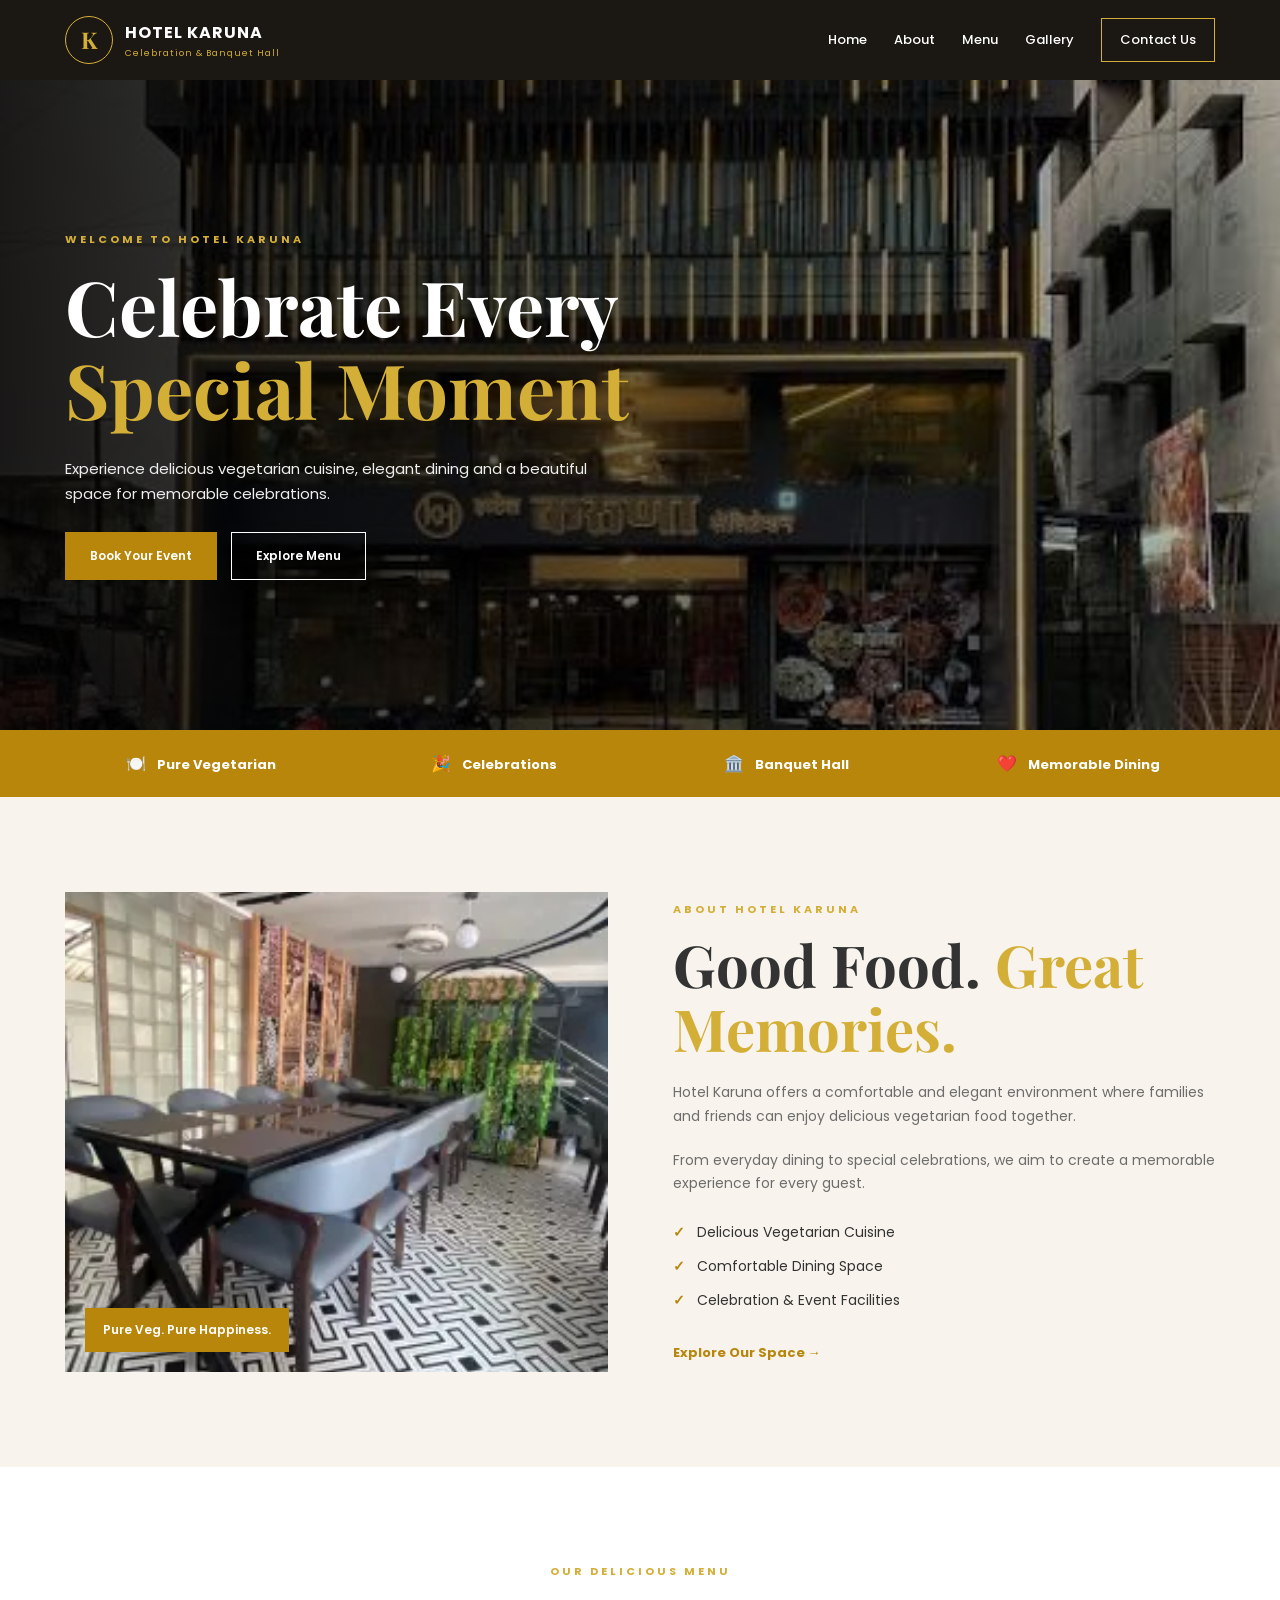
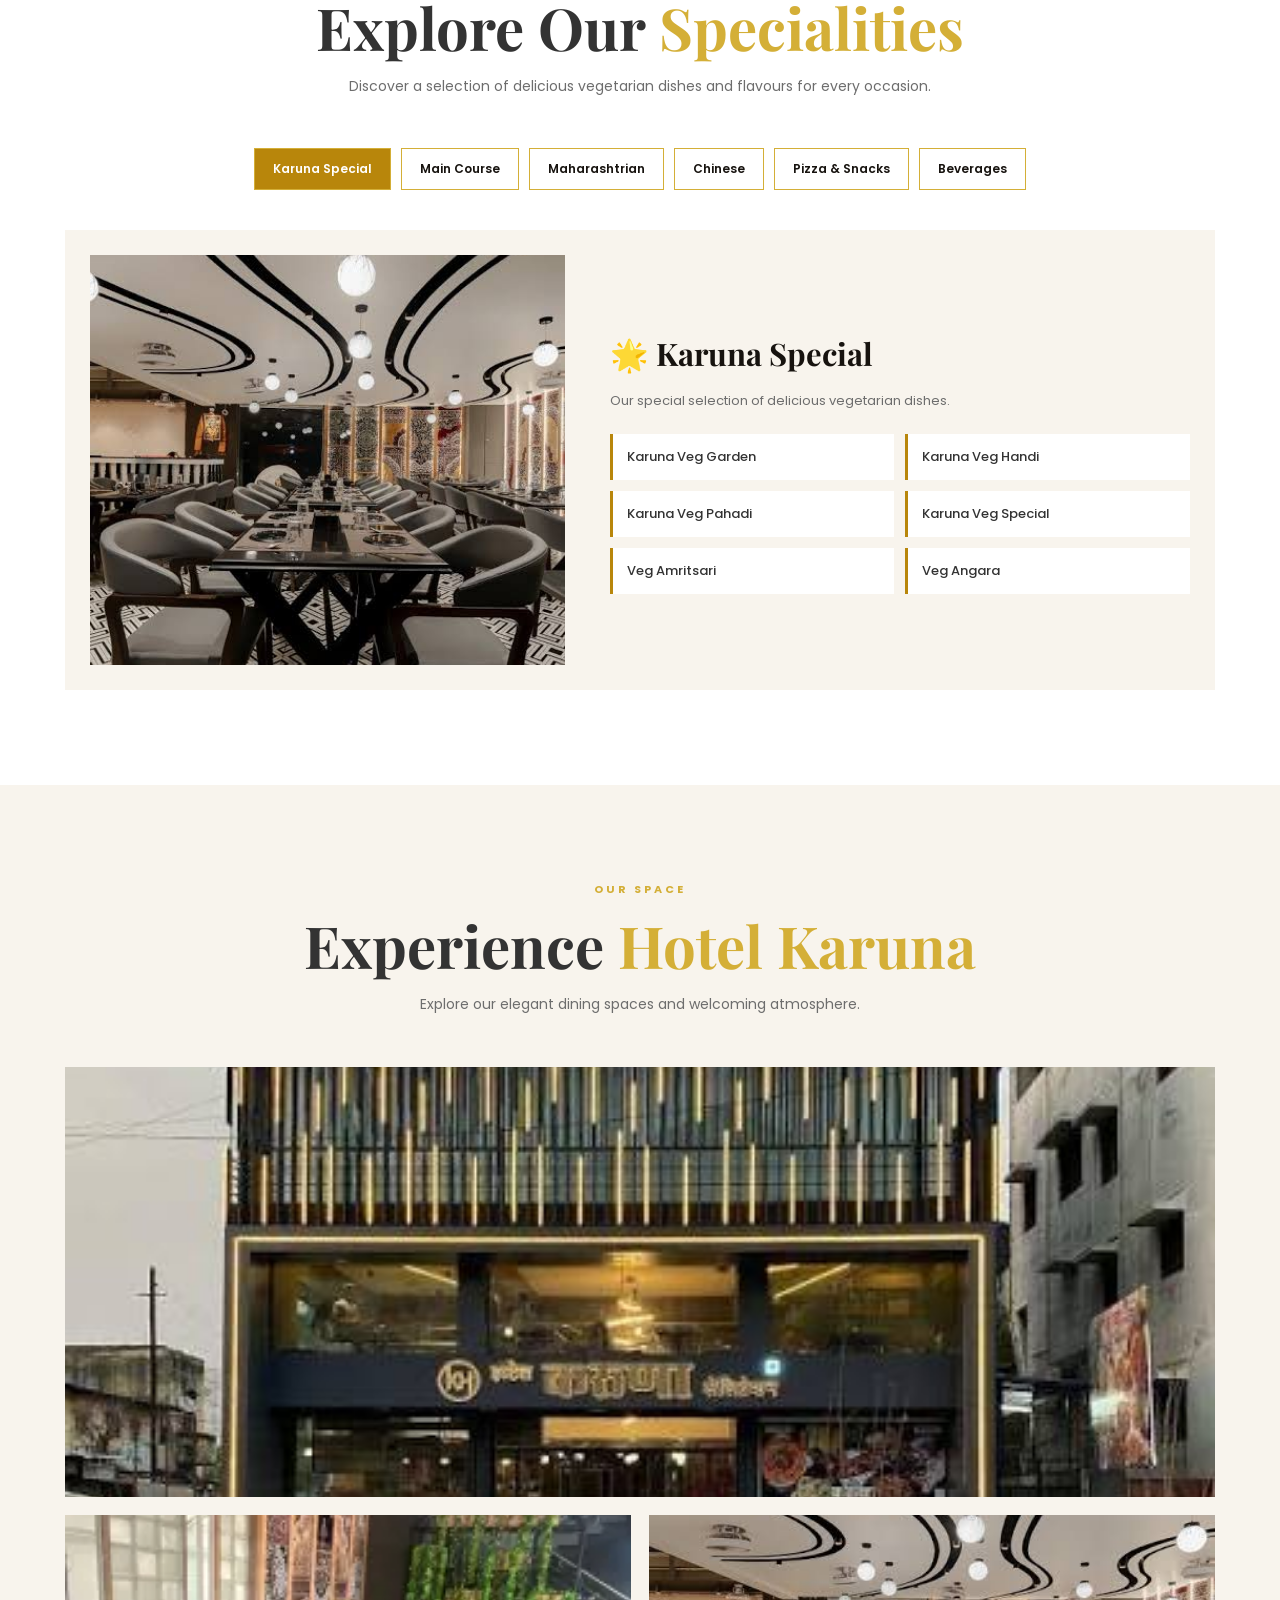
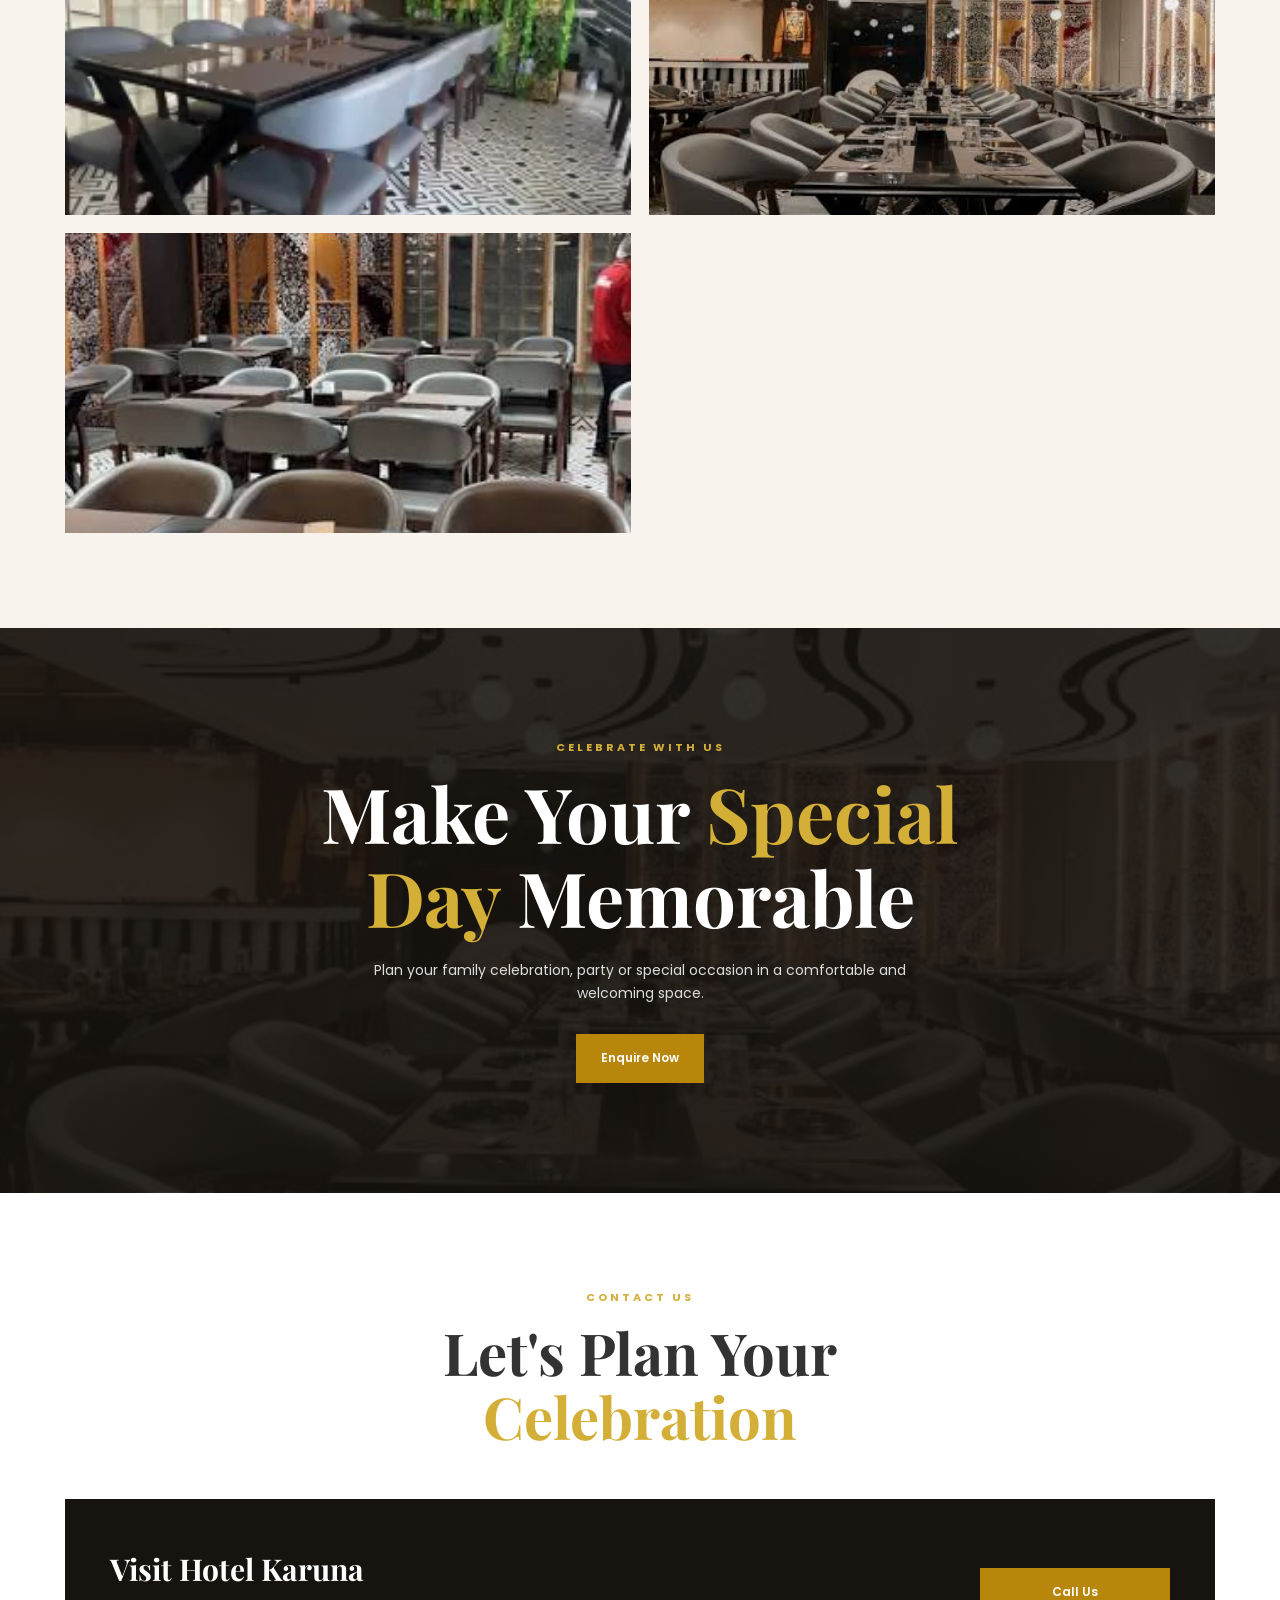
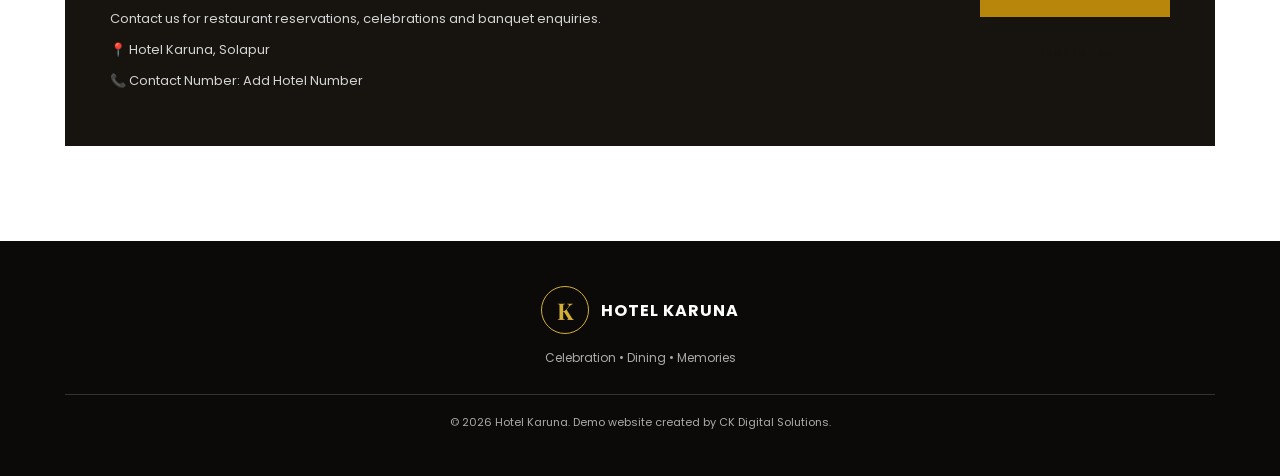
==== index.html @ 4fdf3dab "Initial Hotel Karuna demo website" ====
<!DOCTYPE html>
<html lang="en">
<head>
    <meta charset="UTF-8">

    <meta name="viewport" content="width=device-width, initial-scale=1.0">

    <title>Hotel Karuna | Celebration & Banquet Hall</title>

    <meta name="description"
        content="Hotel Karuna Celebration and Banquet Hall - Elegant dining, vegetarian cuisine and memorable celebrations.">

    <!-- Google Fonts -->
    <link rel="preconnect" href="https://fonts.googleapis.com">
    <link rel="preconnect" href="https://fonts.gstatic.com" crossorigin>

    <link href="https://fonts.googleapis.com/css2?family=Playfair+Display:wght@600;700;800&family=Poppins:wght@300;400;500;600;700&display=swap"
        rel="stylesheet">

    <!-- Main CSS -->
    <link rel="stylesheet" href="style.css">
</head>

<body>

    <!-- ================= HEADER ================= -->

    <header class="header">

        <div class="container navbar">

            <a href="#home" class="logo">
                <span class="logo-icon">K</span>

                <div>
                    <strong>HOTEL KARUNA</strong>
                    <small>Celebration & Banquet Hall</small>
                </div>
            </a>

            <button class="menu-toggle" aria-label="Open navigation">
                ☰
            </button>

            <nav class="nav-links">

                <a href="#home">Home</a>

                <a href="#about">About</a>

                <a href="#menu">Menu</a>

                <a href="#gallery">Gallery</a>

                <a href="#contact" class="nav-button">
                    Contact Us
                </a>

            </nav>

        </div>

    </header>


    <!-- ================= HERO ================= -->

    <main>

        <section class="hero" id="home">

            <img
                src="assets/images/hotel-exterior.png"
                alt="Hotel Karuna Celebration and Banquet Hall"
                class="hero-image">

            <div class="hero-overlay"></div>

            <div class="container hero-content">

                <p class="eyebrow">
                    WELCOME TO HOTEL KARUNA
                </p>

                <h1>
                    Celebrate Every
                    <span>Special Moment</span>
                </h1>

                <p class="hero-description">

                    Experience delicious vegetarian cuisine, elegant
                    dining and a beautiful space for memorable
                    celebrations.

                </p>

                <div class="hero-buttons">

                    <a href="#contact" class="btn btn-primary">
                        Book Your Event
                    </a>

                    <a href="#menu" class="btn btn-outline">
                        Explore Menu
                    </a>

                </div>

            </div>

        </section>


        <!-- ================= SERVICES ================= -->

        <section class="service-strip">

            <div class="container service-grid">

                <div>
                    <span>🍽️</span>
                    <strong>Pure Vegetarian</strong>
                </div>

                <div>
                    <span>🎉</span>
                    <strong>Celebrations</strong>
                </div>

                <div>
                    <span>🏛️</span>
                    <strong>Banquet Hall</strong>
                </div>

                <div>
                    <span>❤️</span>
                    <strong>Memorable Dining</strong>
                </div>

            </div>

        </section>


        <!-- ================= ABOUT ================= -->

        <section class="section about-section" id="about">

            <div class="container about-grid">

                <div class="about-image">

                    <img
                        src="assets/images/restaurant-1.png"
                        alt="Hotel Karuna Restaurant Interior">

                    <div class="image-badge">
                        Pure Veg. Pure Happiness.
                    </div>

                </div>


                <div class="about-content">

                    <p class="eyebrow">
                        ABOUT HOTEL KARUNA
                    </p>

                    <h2>
                        Good Food.
                        <span>Great Memories.</span>
                    </h2>

                    <p>

                        Hotel Karuna offers a comfortable and elegant
                        environment where families and friends can enjoy
                        delicious vegetarian food together.

                    </p>

                    <p>

                        From everyday dining to special celebrations,
                        we aim to create a memorable experience for
                        every guest.

                    </p>


                    <div class="feature-list">

                        <div>
                            <span>✓</span>
                            Delicious Vegetarian Cuisine
                        </div>

                        <div>
                            <span>✓</span>
                            Comfortable Dining Space
                        </div>

                        <div>
                            <span>✓</span>
                            Celebration & Event Facilities
                        </div>

                    </div>

                    <a href="#gallery" class="text-button">
                        Explore Our Space →
                    </a>

                </div>

            </div>

        </section>


        <!-- ================= MENU ================= -->

        <section class="menu-section" id="menu">

            <div class="container">

                <div class="section-heading">

                    <p class="eyebrow">
                        OUR DELICIOUS MENU
                    </p>

                    <h2>
                        Explore Our
                        <span>Specialities</span>
                    </h2>

                    <p>

                        Discover a selection of delicious vegetarian
                        dishes and flavours for every occasion.

                    </p>

                </div>


                <!-- MENU BUTTONS -->

                <div class="menu-tabs">

                    <button class="menu-tab active"
                        data-category="special">

                        Karuna Special

                    </button>

                    <button class="menu-tab"
                        data-category="main">

                        Main Course

                    </button>

                    <button class="menu-tab"
                        data-category="maharashtrian">

                        Maharashtrian

                    </button>

                    <button class="menu-tab"
                        data-category="chinese">

                        Chinese

                    </button>

                    <button class="menu-tab"
                        data-category="snacks">

                        Pizza & Snacks

                    </button>

                    <button class="menu-tab"
                        data-category="beverages">

                        Beverages

                    </button>

                </div>


                <!-- KARUNA SPECIAL -->

                <div class="menu-content active-menu"
                    id="special">

                    <div class="menu-photo">

                        <img
                            src="assets/images/restaurant-2.png"
                            alt="Hotel Karuna Special Dining">

                    </div>

                    <div class="menu-list">

                        <h3>
                            🌟 Karuna Special
                        </h3>

                        <p class="menu-description">

                            Our special selection of delicious
                            vegetarian dishes.

                        </p>


                        <div class="food-grid">

                            <div class="food-item">
                                Karuna Veg Garden
                            </div>

                            <div class="food-item">
                                Karuna Veg Handi
                            </div>

                            <div class="food-item">
                                Karuna Veg Pahadi
                            </div>

                            <div class="food-item">
                                Karuna Veg Special
                            </div>

                            <div class="food-item">
                                Veg Amritsari
                            </div>

                            <div class="food-item">
                                Veg Angara
                            </div>

                        </div>

                    </div>

                </div>


                <!-- MAIN COURSE -->

                <div class="menu-content"
                    id="main">

                    <div class="menu-photo">

                        <img
                            src="assets/images/restaurant-3.png"
                            alt="Hotel Karuna Main Course">

                    </div>

                    <div class="menu-list">

                        <h3>
                            🍛 Main Course
                        </h3>

                        <div class="food-grid">

                            <div class="food-item">
                                Paneer Angara
                            </div>

                            <div class="food-item">
                                Paneer Kadai
                            </div>

                            <div class="food-item">
                                Paneer Lababdar
                            </div>

                            <div class="food-item">
                                Paneer Tikka Masala
                            </div>

                            <div class="food-item">
                                Kaju Masala
                            </div>

                            <div class="food-item">
                                Mix Veg
                            </div>

                        </div>

                    </div>

                </div>


                <!-- MAHARASHTRIAN -->

                <div class="menu-content"
                    id="maharashtrian">

                    <div class="menu-photo">

                        <img
                            src="assets/images/restaurant-1.png"
                            alt="Maharashtrian Food">

                    </div>

                    <div class="menu-list">

                        <h3>
                            🌶️ Maharashtrian Special
                        </h3>

                        <div class="food-grid">

                            <div class="food-item">
                                Besan Fry
                            </div>

                            <div class="food-item">
                                Sev Bhaji
                            </div>

                            <div class="food-item">
                                Shenga Bhaji
                            </div>

                            <div class="food-item">
                                Tomato Bhaji
                            </div>

                            <div class="food-item">
                                Dal Fry
                            </div>

                            <div class="food-item">
                                Dal Tadka
                            </div>

                        </div>

                    </div>

                </div>


                <!-- CHINESE -->

                <div class="menu-content"
                    id="chinese">

                    <div class="menu-photo">

                        <img
                            src="assets/images/restaurant-2.png"
                            alt="Chinese Food">

                    </div>

                    <div class="menu-list">

                        <h3>
                            🍜 Chinese Favourites
                        </h3>

                        <div class="food-grid">

                            <div class="food-item">
                                Veg Fried Rice
                            </div>

                            <div class="food-item">
                                Schezwan Fried Rice
                            </div>

                            <div class="food-item">
                                Hakka Noodles
                            </div>

                            <div class="food-item">
                                Veg Manchurian
                            </div>

                            <div class="food-item">
                                Gobi Manchurian
                            </div>

                            <div class="food-item">
                                Paneer Chilli
                            </div>

                        </div>

                    </div>

                </div>


                <!-- PIZZA AND SNACKS -->

                <div class="menu-content"
                    id="snacks">

                    <div class="menu-photo">

                        <img
                            src="assets/images/restaurant-3.png"
                            alt="Hotel Karuna Snacks">

                    </div>

                    <div class="menu-list">

                        <h3>
                            🍕 Pizza & Snacks
                        </h3>

                        <div class="food-grid">

                            <div class="food-item">
                                Cheese Pizza
                            </div>

                            <div class="food-item">
                                Paneer Tikka Pizza
                            </div>

                            <div class="food-item">
                                Veg Blast Pizza
                            </div>

                            <div class="food-item">
                                Cheese Fries
                            </div>

                            <div class="food-item">
                                Masala Fries
                            </div>

                            <div class="food-item">
                                Peri Peri Fries
                            </div>

                        </div>

                    </div>

                </div>


                <!-- BEVERAGES -->

                <div class="menu-content"
                    id="beverages">

                    <div class="menu-photo">

                        <img
                            src="assets/images/restaurant-1.png"
                            alt="Hotel Karuna Beverages">

                    </div>

                    <div class="menu-list">

                        <h3>
                            🥤 Refreshing Beverages
                        </h3>

                        <div class="food-grid">

                            <div class="food-item">
                                Cold Coffee
                            </div>

                            <div class="food-item">
                                Chocolate Milkshake
                            </div>

                            <div class="food-item">
                                Oreo Milkshake
                            </div>

                            <div class="food-item">
                                Fresh Lime Soda
                            </div>

                            <div class="food-item">
                                Classic Mojito
                            </div>

                            <div class="food-item">
                                Nimbu Sharbat
                            </div>

                        </div>

                    </div>

                </div>

            </div>

        </section>


        <!-- ================= GALLERY ================= -->

        <section class="section gallery-section"
            id="gallery">

            <div class="container">

                <div class="section-heading">

                    <p class="eyebrow">
                        OUR SPACE
                    </p>

                    <h2>
                        Experience
                        <span>Hotel Karuna</span>
                    </h2>

                    <p>
                        Explore our elegant dining spaces and welcoming
                        atmosphere.
                    </p>

                </div>


                <div class="hotel-gallery">

                    <div class="gallery-item gallery-large">

                        <img
                            src="assets/images/hotel-exterior.png"
                            alt="Hotel Karuna Exterior">

                    </div>


                    <div class="gallery-item">

                        <img
                            src="assets/images/restaurant-1.png"
                            alt="Hotel Karuna Restaurant">

                    </div>


                    <div class="gallery-item">

                        <img
                            src="assets/images/restaurant-2.png"
                            alt="Hotel Karuna Dining Hall">

                    </div>


                    <div class="gallery-item">

                        <img
                            src="assets/images/restaurant-3.png"
                            alt="Hotel Karuna Interior">

                    </div>

                </div>

            </div>

        </section>


        <!-- ================= CELEBRATIONS ================= -->

        <section class="celebration-section">

            <div class="container celebration-content">

                <p class="eyebrow">
                    CELEBRATE WITH US
                </p>

                <h2>
                    Make Your
                    <span>Special Day</span>
                    Memorable
                </h2>

                <p>

                    Plan your family celebration, party or special
                    occasion in a comfortable and welcoming space.

                </p>

                <a href="#contact"
                    class="btn btn-primary">

                    Enquire Now

                </a>

            </div>

        </section>


        <!-- ================= CONTACT ================= -->

        <section class="section contact-section"
            id="contact">

            <div class="container">

                <div class="section-heading">

                    <p class="eyebrow">
                        CONTACT US
                    </p>

                    <h2>
                        Let's Plan Your
                        <span>Celebration</span>
                    </h2>

                </div>


                <div class="contact-box">

                    <div class="contact-info">

                        <h3>
                            Visit Hotel Karuna
                        </h3>

                        <p>
                            Contact us for restaurant reservations,
                            celebrations and banquet enquiries.
                        </p>

                        <!-- UPDATE THESE DETAILS WITH THE REAL HOTEL DETAILS -->

                        <p>
                            📍 Hotel Karuna, Solapur
                        </p>

                        <p>
                            📞 Contact Number: Add Hotel Number
                        </p>

                    </div>


                    <div class="contact-actions">

                        <a href="tel:+910000000000"
                            class="btn btn-primary">

                            Call Us

                        </a>

                        <a href="#home"
                            class="btn btn-outline dark-outline">

                            Back to Top

                        </a>

                    </div>

                </div>

            </div>

        </section>

    </main>


    <!-- ================= FOOTER ================= -->

    <footer class="footer">

        <div class="container">

            <div class="footer-logo">

                <span class="logo-icon">
                    K
                </span>

                <strong>
                    HOTEL KARUNA
                </strong>

            </div>

            <p>
                Celebration • Dining • Memories
            </p>

            <p class="copyright">

                © 2026 Hotel Karuna.
                Demo website created by CK Digital Solutions.

            </p>

        </div>

    </footer>


    <!-- JavaScript -->

    <script src="script.js"></script>

</body>
</html>
---- style.css ----
/* =================================
   HOTEL KARUNA WEBSITE
   MAIN STYLESHEET
================================= */

:root {
    --gold: #b8860b;
    --gold-light: #d4af37;
    --dark: #17130f;
    --dark-light: #282018;
    --cream: #f8f4ed;
    --white: #ffffff;
    --text: #333333;
    --muted: #6d6d6d;
}

* {
    margin: 0;
    padding: 0;
    box-sizing: border-box;
}

html {
    scroll-behavior: smooth;
    scroll-padding-top: 80px;
}

body {
    font-family: "Poppins", sans-serif;
    color: var(--text);
    background: var(--white);
    line-height: 1.7;
}

img {
    display: block;
    max-width: 100%;
}

a {
    text-decoration: none;
    color: inherit;
}

.container {
    width: min(1150px, 90%);
    margin: auto;
}


/* =================================
   HEADER
================================= */

.header {
    position: sticky;
    top: 0;
    z-index: 1000;
    background: rgba(23, 19, 15, 0.98);
}

.navbar {
    min-height: 80px;
    display: flex;
    align-items: center;
    justify-content: space-between;
}

.logo {
    display: flex;
    align-items: center;
    gap: 12px;
    color: white;
}

.logo-icon {
    width: 48px;
    height: 48px;
    border: 1px solid var(--gold-light);
    color: var(--gold-light);
    border-radius: 50%;
    display: grid;
    place-items: center;
    font-family: "Playfair Display", serif;
    font-size: 23px;
    font-weight: 700;
}

.logo strong {
    display: block;
    font-size: 16px;
    letter-spacing: 1px;
}

.logo small {
    display: block;
    color: var(--gold-light);
    font-size: 9px;
    letter-spacing: 1px;
}

.nav-links {
    display: flex;
    align-items: center;
    gap: 27px;
}

.nav-links a {
    color: white;
    font-size: 13px;
    font-weight: 500;
    transition: color 0.25s ease;
}

.nav-links a:hover {
    color: var(--gold-light);
}

.nav-button {
    border: 1px solid var(--gold-light);
    padding: 10px 18px;
}

.nav-button:hover {
    background: var(--gold);
    color: white !important;
}

.menu-toggle {
    display: none;
    background: transparent;
    border: 0;
    color: white;
    font-size: 28px;
    cursor: pointer;
}


/* =================================
   HERO
================================= */

.hero {
    position: relative;
    min-height: 650px;
    display: flex;
    align-items: center;
    overflow: hidden;
}

.hero-image {
    position: absolute;
    inset: 0;

    width: 100%;
    height: 100%;

    object-fit: cover;
    object-position: center;
}

.hero-overlay {
    position: absolute;
    inset: 0;

    background:
        linear-gradient(
            90deg,
            rgba(0, 0, 0, 0.88),
            rgba(0, 0, 0, 0.55),
            rgba(0, 0, 0, 0.2)
        );
}

.hero-content {
    position: relative;
    z-index: 1;
    color: white;
}

.eyebrow {
    color: var(--gold-light);
    font-size: 11px;
    font-weight: 700;
    letter-spacing: 3px;
    margin-bottom: 15px;
}

.hero h1,
.section-heading h2,
.about-content h2,
.celebration-content h2 {
    font-family: "Playfair Display", serif;
    font-size: clamp(42px, 6vw, 76px);
    line-height: 1.1;
}

.hero h1 {
    max-width: 750px;
}

.hero h1 span,
.section-heading h2 span,
.about-content h2 span,
.celebration-content h2 span {
    color: var(--gold-light);
}

.hero-description {
    max-width: 570px;
    margin: 25px 0;
    color: #eeeeee;
    font-size: 15px;
}

.hero-buttons {
    display: flex;
    gap: 14px;
    flex-wrap: wrap;
}


/* =================================
   BUTTONS
================================= */

.btn {
    display: inline-flex;
    justify-content: center;
    align-items: center;

    padding: 13px 24px;

    font-size: 12px;
    font-weight: 600;

    cursor: pointer;

    transition: all 0.25s ease;
}

.btn-primary {
    background: var(--gold);
    color: white;
    border: 1px solid var(--gold);
}

.btn-primary:hover {
    background: #956b08;
    transform: translateY(-2px);
}

.btn-outline {
    color: white;
    border: 1px solid white;
}

.btn-outline:hover {
    background: white;
    color: var(--dark);
}

.dark-outline {
    color: var(--dark);
    border-color: var(--dark);
}

.dark-outline:hover {
    background: var(--dark);
    color: white;
}


/* =================================
   SERVICE STRIP
================================= */

.service-strip {
    background: var(--gold);
    color: white;
    padding: 20px 0;
}

.service-grid {
    display: grid;
    grid-template-columns: repeat(4, 1fr);
    gap: 20px;
}

.service-grid div {
    text-align: center;
}

.service-grid span {
    margin-right: 7px;
}

.service-grid strong {
    font-size: 13px;
}


/* =================================
   GENERAL SECTIONS
================================= */

.section {
    padding: 95px 0;
}

.section-heading {
    max-width: 720px;
    margin: 0 auto 50px;
    text-align: center;
}

.section-heading h2 {
    font-size: clamp(38px, 5vw, 58px);
}

.section-heading > p:last-child {
    color: var(--muted);
    font-size: 14px;
    margin-top: 15px;
}


/* =================================
   ABOUT
================================= */

.about-section {
    background: var(--cream);
}

.about-grid {
    display: grid;
    grid-template-columns: 1fr 1fr;
    gap: 65px;
    align-items: center;
}

.about-image {
    position: relative;
}

.about-image img {
    width: 100%;
    height: 480px;
    object-fit: cover;
}

.image-badge {
    position: absolute;
    bottom: 20px;
    left: 20px;

    background: var(--gold);
    color: white;

    padding: 12px 18px;

    font-size: 12px;
    font-weight: 600;
}

.about-content h2 {
    font-size: clamp(38px, 5vw, 58px);
}

.about-content > p:not(.eyebrow) {
    color: var(--muted);
    font-size: 14px;
    margin: 20px 0;
}

.feature-list {
    margin: 25px 0;
}

.feature-list div {
    margin-bottom: 10px;
    font-size: 14px;
}

.feature-list span {
    color: var(--gold);
    font-weight: 800;
    margin-right: 8px;
}

.text-button {
    color: var(--gold);
    font-weight: 700;
    font-size: 13px;
}


/* =================================
   MENU
================================= */

.menu-section {
    background: white;
    padding: 95px 0;
}

.menu-tabs {
    display: flex;
    justify-content: center;
    flex-wrap: wrap;
    gap: 10px;
    margin-bottom: 40px;
}

.menu-tab {
    background: white;
    border: 1px solid var(--gold-light);

    color: var(--dark);

    padding: 11px 18px;

    font-family: "Poppins", sans-serif;
    font-size: 12px;
    font-weight: 600;

    cursor: pointer;

    transition: all 0.25s ease;
}

.menu-tab:hover,
.menu-tab.active {
    background: var(--gold);
    color: white;
}

.menu-content {
    display: none;

    grid-template-columns: 0.9fr 1.1fr;
    gap: 45px;

    align-items: center;

    background: var(--cream);

    padding: 25px;
}

.menu-content.active-menu {
    display: grid;
}

.menu-photo {
    height: 410px;
    overflow: hidden;
}

.menu-photo img {
    width: 100%;
    height: 100%;

    object-fit: cover;

    transition: transform 0.4s ease;
}

.menu-photo:hover img {
    transform: scale(1.04);
}

.menu-list h3 {
    font-family: "Playfair Display", serif;
    font-size: 31px;
    color: var(--dark);
    margin-bottom: 10px;
}

.menu-description {
    color: var(--muted);
    font-size: 13px;
    margin-bottom: 22px;
}

.food-grid {
    display: grid;
    grid-template-columns: repeat(2, 1fr);
    gap: 11px;
}

.food-item {
    background: white;

    border-left: 3px solid var(--gold);

    padding: 12px 14px;

    font-size: 13px;
    font-weight: 500;

    transition: transform 0.2s ease;
}

.food-item:hover {
    transform: translateX(4px);
}


/* =================================
   GALLERY
================================= */

.gallery-section {
    background: var(--cream);
}

.hotel-gallery {
    display: grid;
    grid-template-columns: repeat(2, 1fr);
    gap: 18px;
}

.gallery-item {
    height: 300px;
    overflow: hidden;
}

.gallery-large {
    grid-column: span 2;
    height: 430px;
}

.gallery-item img {
    width: 100%;
    height: 100%;

    object-fit: cover;

    transition: transform 0.5s ease;
}

.gallery-item:hover img {
    transform: scale(1.05);
}


/* =================================
   CELEBRATION SECTION
================================= */

.celebration-section {
    position: relative;

    padding: 110px 0;

    background:
        linear-gradient(
            rgba(23, 19, 15, 0.88),
            rgba(23, 19, 15, 0.88)
        ),
        url("assets/images/restaurant-2.png");

    background-size: cover;
    background-position: center;

    color: white;
}

.celebration-content {
    max-width: 720px;
    text-align: center;
}

.celebration-content p:not(.eyebrow) {
    max-width: 600px;
    margin: 20px auto 28px;
    color: #dddddd;
    font-size: 14px;
}


/* =================================
   CONTACT
================================= */

.contact-section {
    background: white;
}

.contact-box {
    background: var(--dark);

    color: white;

    padding: 45px;

    display: flex;

    justify-content: space-between;

    align-items: center;

    gap: 30px;
}

.contact-info h3 {
    font-family: "Playfair Display", serif;
    font-size: 30px;
    margin-bottom: 13px;
}

.contact-info p {
    color: #d4d4d4;
    font-size: 13px;
    margin-bottom: 9px;
}

.contact-actions {
    display: flex;
    flex-direction: column;
    gap: 12px;

    min-width: 190px;
}


/* =================================
   FOOTER
================================= */

.footer {
    background: #0c0a08;
    color: white;
    text-align: center;

    padding: 45px 0;
}

.footer-logo {
    display: flex;

    align-items: center;
    justify-content: center;

    gap: 12px;
}

.footer-logo strong {
    letter-spacing: 1px;
}

.footer > .container > p {
    color: #aaa;
    font-size: 12px;
    margin-top: 14px;
}

.copyright {
    border-top: 1px solid #333;

    padding-top: 18px;

    margin-top: 25px !important;

    font-size: 11px !important;
}


/* =================================
   TABLET
================================= */

@media (max-width: 900px) {

    .about-grid {
        gap: 35px;
    }

    .nav-links {
        gap: 16px;
    }

}


/* =================================
   MOBILE
================================= */

@media (max-width: 700px) {

    .navbar {
        min-height: 72px;
    }

    .menu-toggle {
        display: block;
    }

    .nav-links {
        display: none;

        position: absolute;

        top: 72px;
        left: 0;

        width: 100%;

        flex-direction: column;

        align-items: stretch;

        gap: 0;

        background: var(--dark);

        padding: 12px 5% 20px;
    }

    .nav-links.active {
        display: flex;
    }

    .nav-links a {
        padding: 13px 0;
        border-bottom: 1px solid #38312a;
    }

    .nav-button {
        text-align: center;
        margin-top: 12px;
        border: 1px solid var(--gold-light) !important;
    }

    .hero {
        min-height: 580px;
    }

    .hero-image {
        object-position: center;
    }

    .hero-overlay {
        background:
            linear-gradient(
                90deg,
                rgba(0, 0, 0, 0.82),
                rgba(0, 0, 0, 0.55)
            );
    }

    .hero h1 {
        font-size: 45px;
    }

    .hero-description {
        font-size: 13px;
    }

    .service-grid {
        grid-template-columns: repeat(2, 1fr);
        gap: 18px;
    }

    .service-grid strong {
        display: block;
        font-size: 11px;
    }

    .section,
    .menu-section {
        padding: 65px 0;
    }

    .about-grid {
        grid-template-columns: 1fr;
    }

    .about-image img {
        height: 330px;
    }

    .menu-content.active-menu {
        grid-template-columns: 1fr;
        gap: 25px;
        padding: 15px;
    }

    .menu-photo {
        height: 260px;
    }

    .food-grid {
        grid-template-columns: 1fr;
    }

    .hotel-gallery {
        grid-template-columns: 1fr;
    }

    .gallery-large {
        grid-column: span 1;
        height: 280px;
    }

    .gallery-item {
        height: 250px;
    }

    .contact-box {
        flex-direction: column;
        align-items: stretch;

        padding: 28px;
    }

    .contact-actions {
        width: 100%;
    }

}
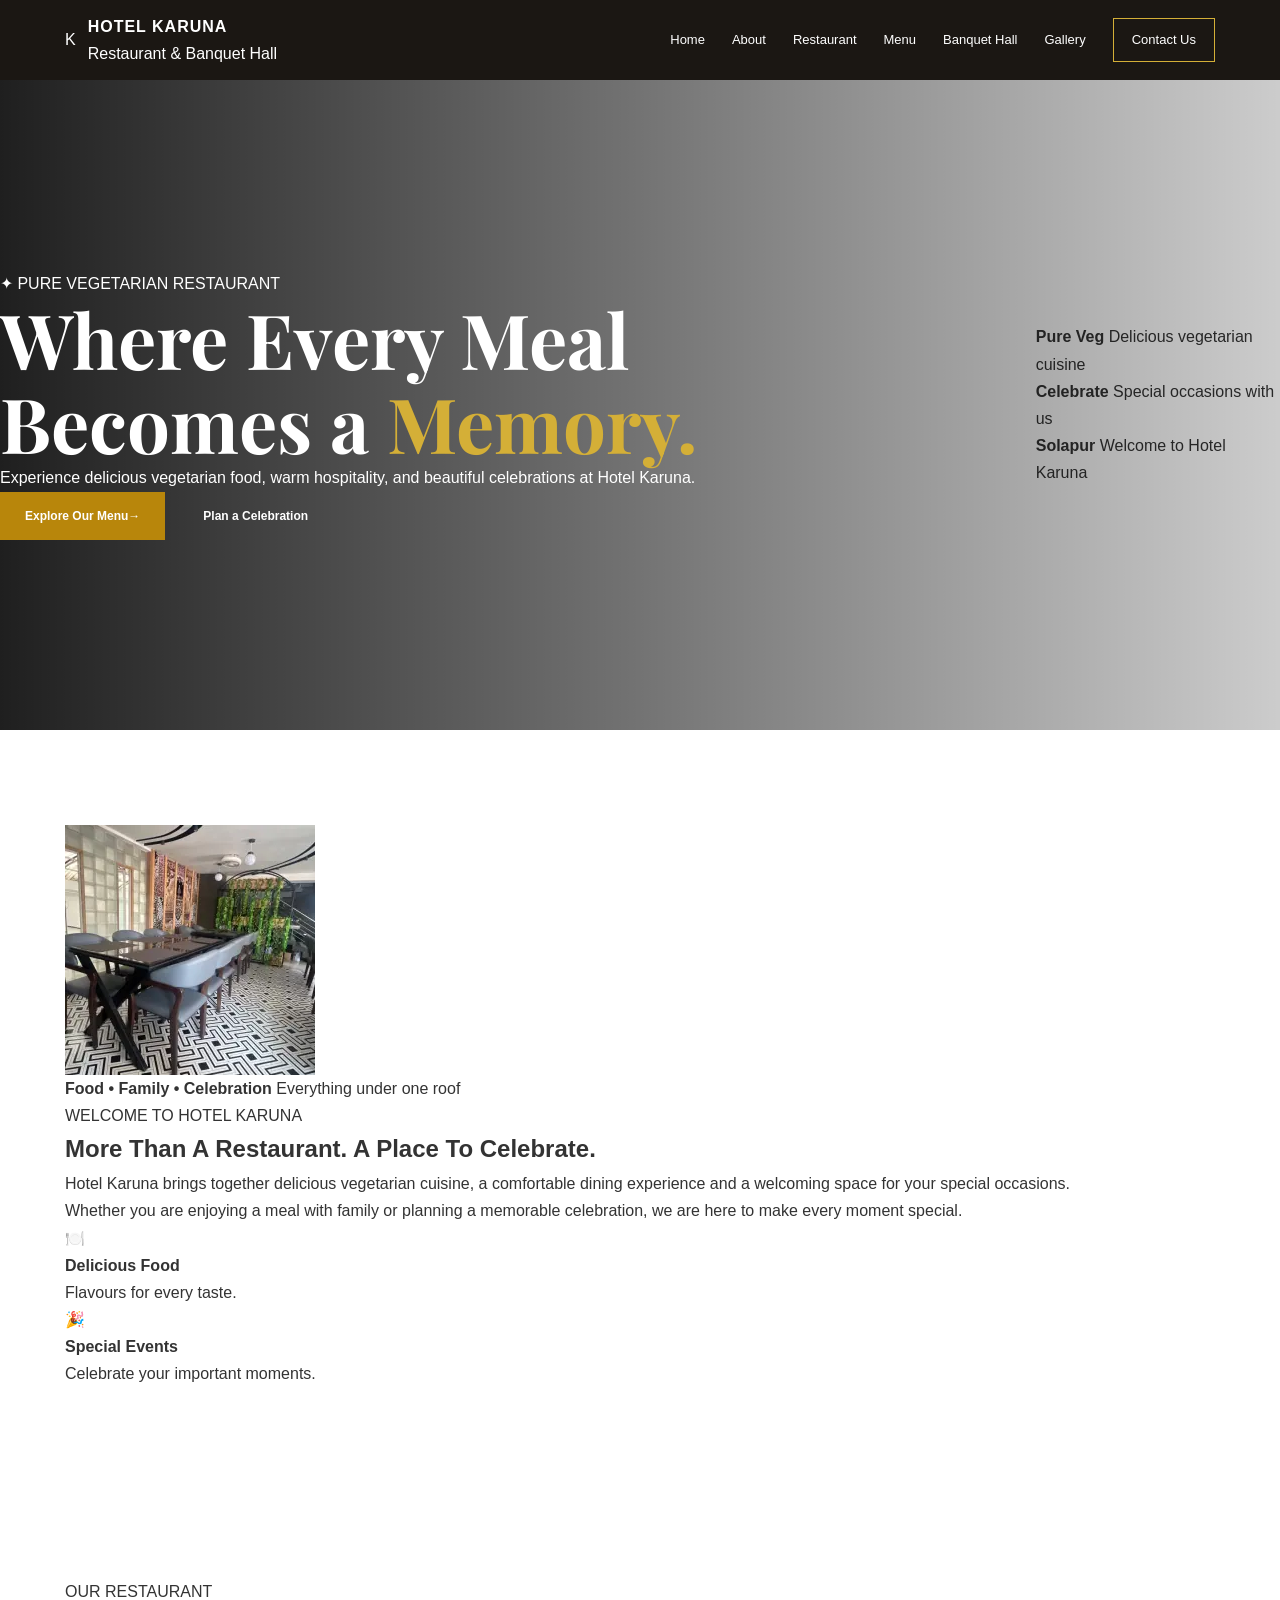
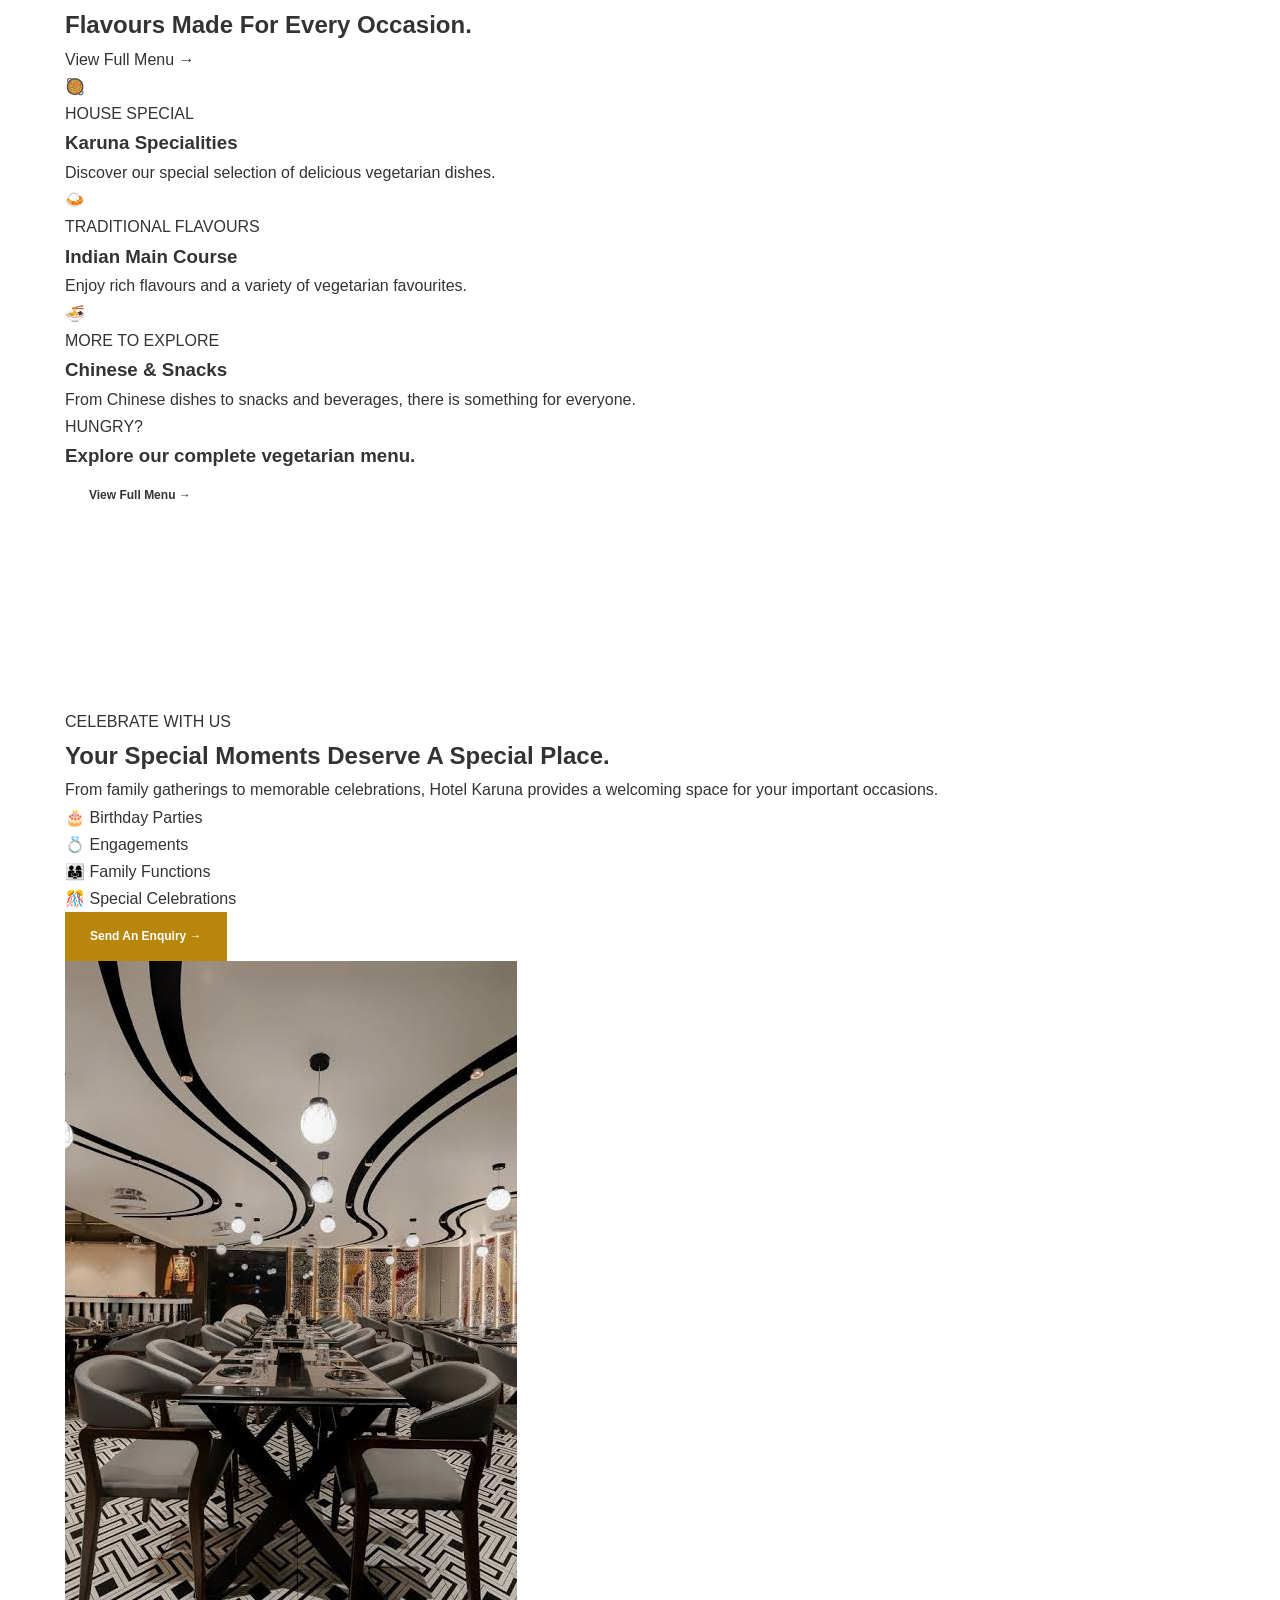
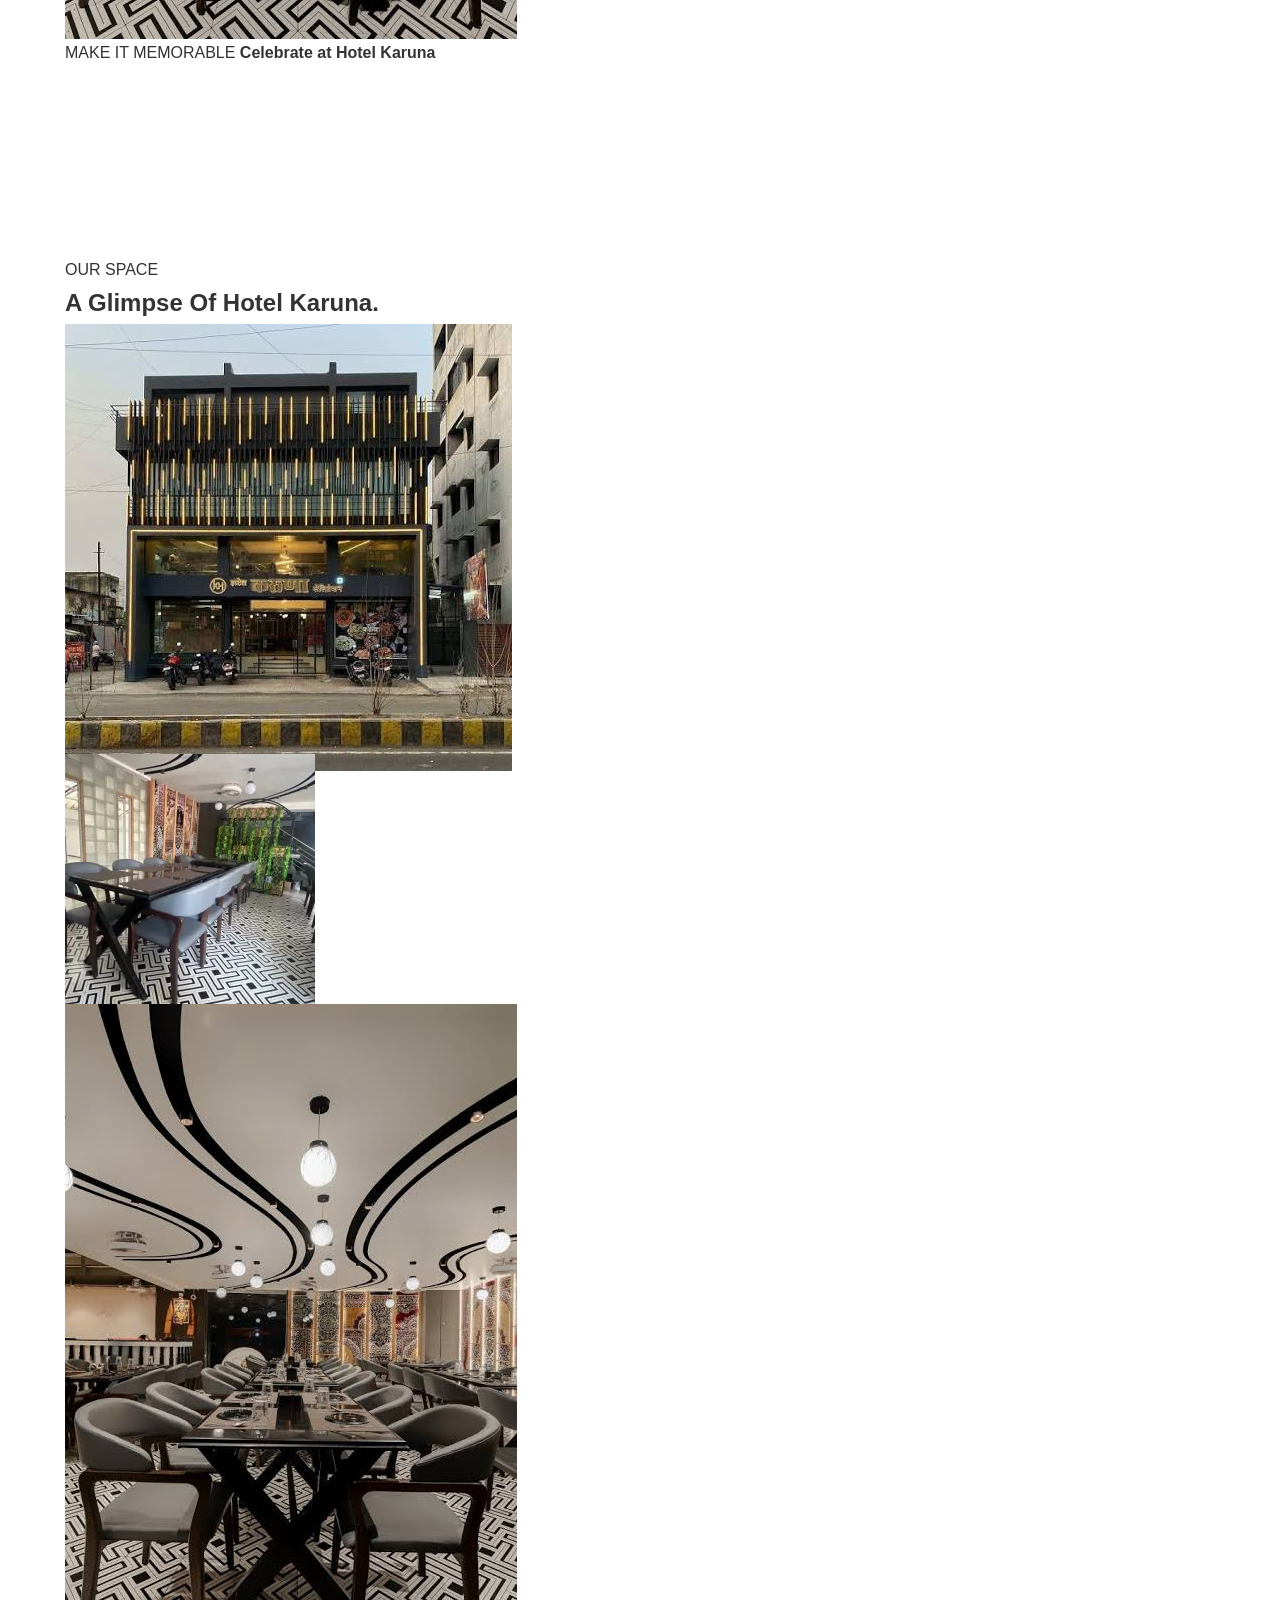
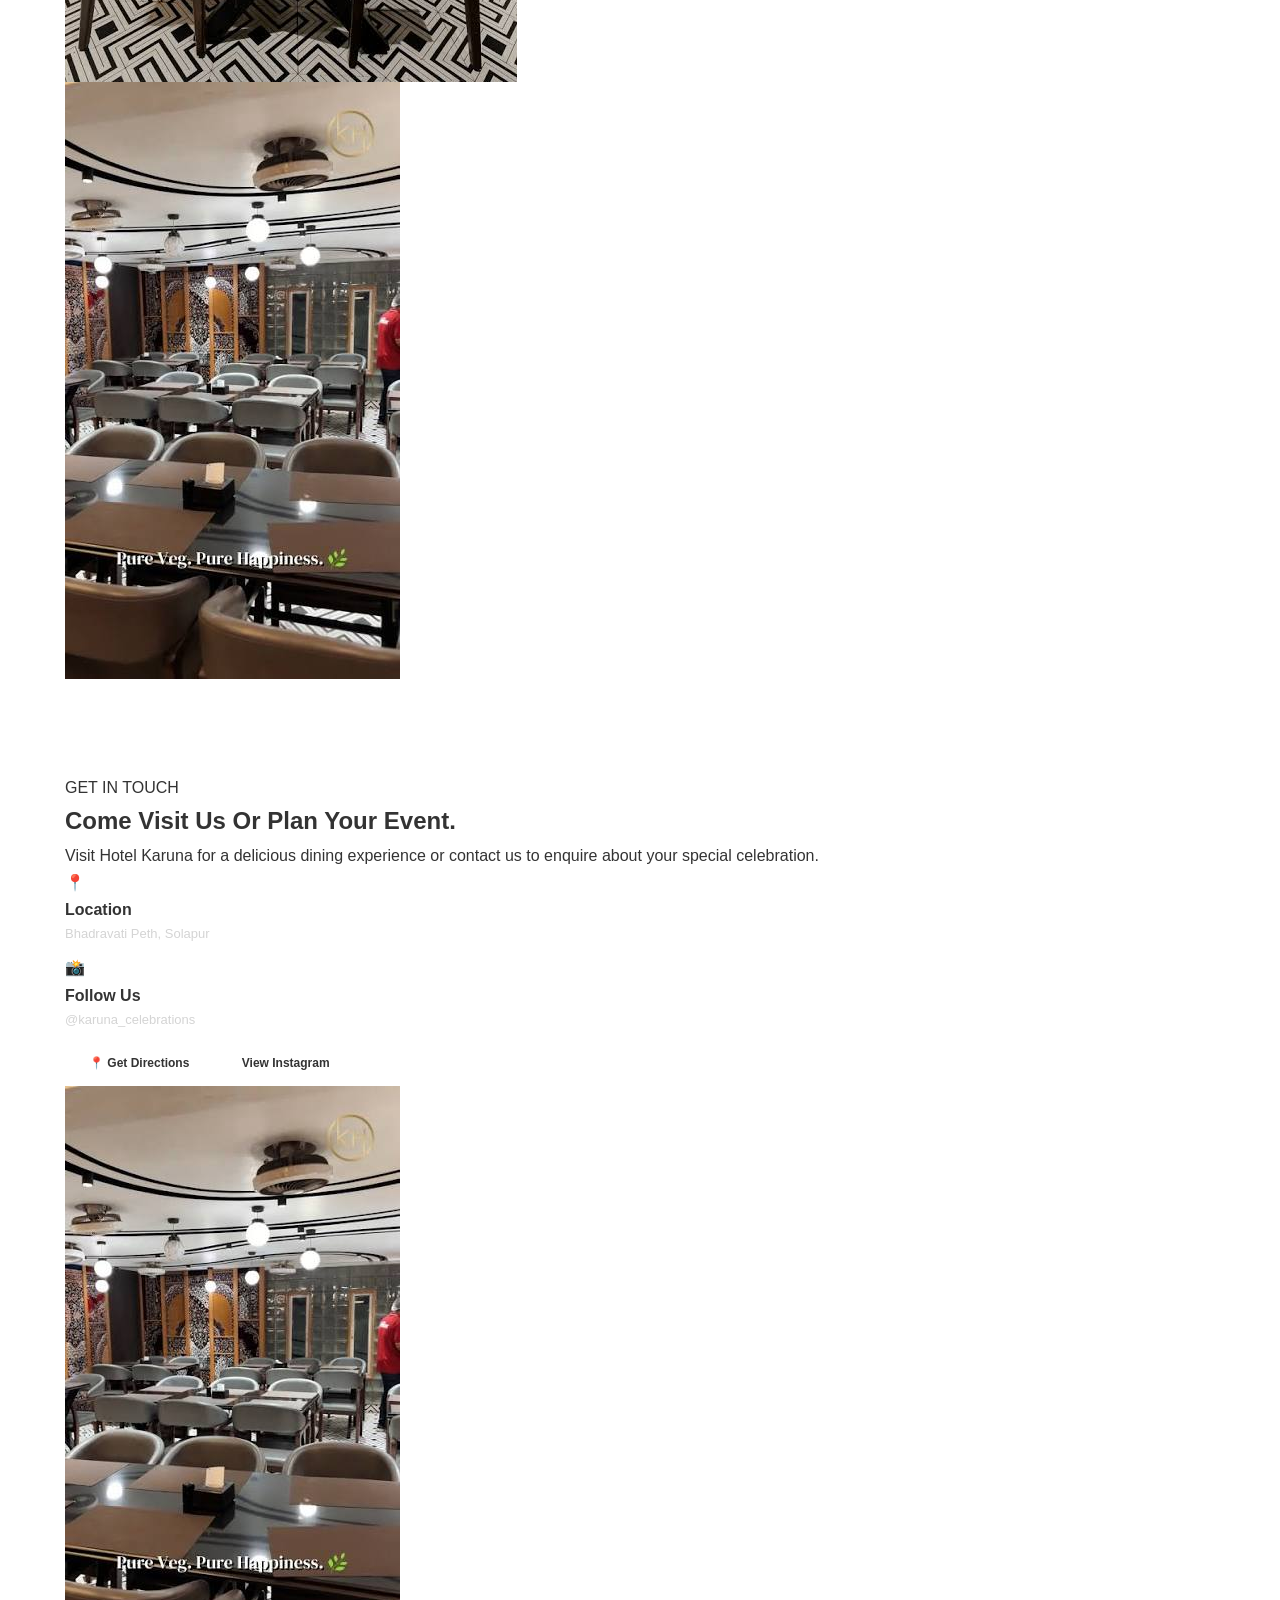
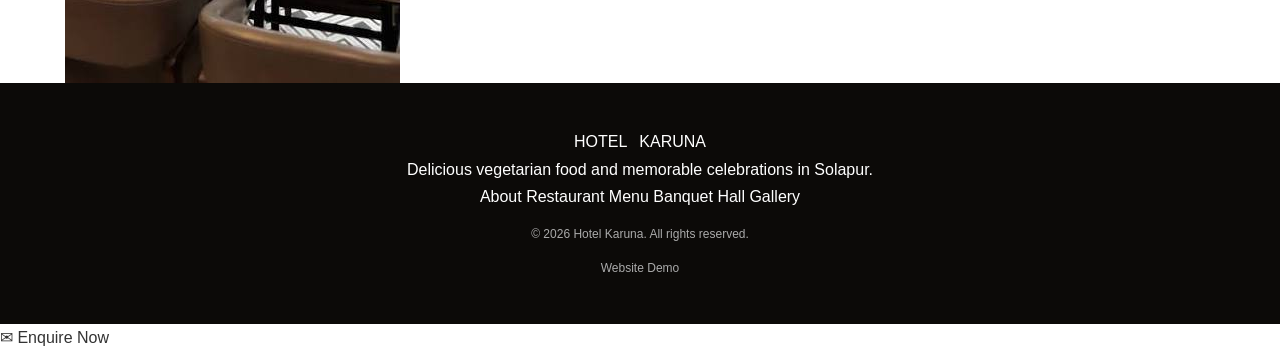
==== commit 0a78b32b: "Update google Maps location link" ====
--- a/index.html
+++ b/index.html
@@ -1,24 +1,24 @@
 <!DOCTYPE html>
 <html lang="en">
+
 <head>
     <meta charset="UTF-8">
-
     <meta name="viewport" content="width=device-width, initial-scale=1.0">
 
-    <title>Hotel Karuna | Celebration & Banquet Hall</title>
+    <title>Hotel Karuna | Restaurant & Banquet Hall</title>
 
     <meta name="description"
-        content="Hotel Karuna Celebration and Banquet Hall - Elegant dining, vegetarian cuisine and memorable celebrations.">
+        content="Hotel Karuna - Pure Vegetarian Restaurant and Banquet Hall in Solapur. Enjoy delicious food and celebrate your special occasions with us.">
+
+    <link rel="stylesheet" href="style.css">
 
     <!-- Google Fonts -->
     <link rel="preconnect" href="https://fonts.googleapis.com">
     <link rel="preconnect" href="https://fonts.gstatic.com" crossorigin>
 
-    <link href="https://fonts.googleapis.com/css2?family=Playfair+Display:wght@600;700;800&family=Poppins:wght@300;400;500;600;700&display=swap"
+    <link
+        href="https://fonts.googleapis.com/css2?family=DM+Sans:wght@400;500;600;700&family=Playfair+Display:wght@600;700;800&display=swap"
         rel="stylesheet">
-
-    <!-- Main CSS -->
-    <link rel="stylesheet" href="style.css">
 </head>
 
 <body>
@@ -29,813 +29,519 @@
 
         <div class="container navbar">
 
-            <a href="#home" class="logo">
-                <span class="logo-icon">K</span>
-
-                <div>
+            <a href="index.html" class="logo">
+
+                <div class="logo-mark">K</div>
+
+                <div class="logo-text">
                     <strong>HOTEL KARUNA</strong>
-                    <small>Celebration & Banquet Hall</small>
-                </div>
+                    <span>Restaurant & Banquet Hall</span>
+                </div>
+
             </a>
+
 
             <button class="menu-toggle" aria-label="Open navigation">
                 ☰
             </button>
 
+
             <nav class="nav-links">
 
                 <a href="#home">Home</a>
-
                 <a href="#about">About</a>
-
-                <a href="#menu">Menu</a>
-
+                <a href="#restaurant">Restaurant</a>
+                <a href="menu.html">Menu</a>
+                <a href="#banquet">Banquet Hall</a>
                 <a href="#gallery">Gallery</a>
-
-                <a href="#contact" class="nav-button">
-                    Contact Us
+                <a href="#contact" class="nav-button">Contact Us</a>
+
+            </nav>
+
+        </div>
+
+    </header>
+
+
+    <!-- ================= HERO ================= -->
+
+    <main>
+
+        <section class="hero" id="home">
+
+            <div class="hero-overlay"></div>
+
+            <div class="container hero-content">
+
+                <div class="hero-badge">
+                    ✦ PURE VEGETARIAN RESTAURANT
+                </div>
+
+                <h1>
+                    Where Every Meal<br>
+                    Becomes a <span>Memory.</span>
+                </h1>
+
+                <p>
+                    Experience delicious vegetarian food, warm hospitality,
+                    and beautiful celebrations at Hotel Karuna.
+                </p>
+
+                <div class="hero-buttons">
+
+                    <a href="menu.html" class="btn btn-primary">
+                        Explore Our Menu <span>→</span>
+                    </a>
+
+                    <a href="#banquet" class="btn btn-secondary">
+                        Plan a Celebration
+                    </a>
+
+                </div>
+
+            </div>
+
+
+            <div class="hero-bottom">
+
+                <div>
+                    <strong>Pure Veg</strong>
+                    <span>Delicious vegetarian cuisine</span>
+                </div>
+
+                <div>
+                    <strong>Celebrate</strong>
+                    <span>Special occasions with us</span>
+                </div>
+
+                <div>
+                    <strong>Solapur</strong>
+                    <span>Welcome to Hotel Karuna</span>
+                </div>
+
+            </div>
+
+        </section>
+
+
+        <!-- ================= INTRO ================= -->
+
+        <section class="intro section" id="about">
+
+            <div class="container intro-grid">
+
+                <div class="intro-image image-frame">
+
+                    <img src="assets/images/restaurant-1.png"
+                        alt="Hotel Karuna Restaurant">
+
+                    <div class="experience-card">
+                        <strong>Food • Family • Celebration</strong>
+                        <span>Everything under one roof</span>
+                    </div>
+
+                </div>
+
+
+                <div class="intro-content">
+
+                    <p class="section-tag">WELCOME TO HOTEL KARUNA</p>
+
+                    <h2>
+                        More Than A Restaurant.
+                        <span>A Place To Celebrate.</span>
+                    </h2>
+
+                    <p>
+                        Hotel Karuna brings together delicious vegetarian
+                        cuisine, a comfortable dining experience and a
+                        welcoming space for your special occasions.
+                    </p>
+
+                    <p>
+                        Whether you are enjoying a meal with family or planning
+                        a memorable celebration, we are here to make every
+                        moment special.
+                    </p>
+
+
+                    <div class="mini-features">
+
+                        <div>
+                            <span class="mini-icon">🍽️</span>
+
+                            <div>
+                                <strong>Delicious Food</strong>
+                                <p>Flavours for every taste.</p>
+                            </div>
+                        </div>
+
+                        <div>
+                            <span class="mini-icon">🎉</span>
+
+                            <div>
+                                <strong>Special Events</strong>
+                                <p>Celebrate your important moments.</p>
+                            </div>
+                        </div>
+
+                    </div>
+
+                </div>
+
+            </div>
+
+        </section>
+
+
+        <!-- ================= RESTAURANT ================= -->
+
+        <section class="restaurant-section section" id="restaurant">
+
+            <div class="container">
+
+                <div class="section-header">
+
+                    <div>
+                        <p class="section-tag">OUR RESTAURANT</p>
+
+                        <h2>
+                            Flavours Made For
+                            <span>Every Occasion.</span>
+                        </h2>
+                    </div>
+
+                    <a href="menu.html" class="text-link">
+                        View Full Menu →
+                    </a>
+
+                </div>
+
+
+                <div class="food-cards">
+
+                    <article class="food-card">
+
+                        <div class="food-icon">🥘</div>
+
+                        <div class="food-content">
+
+                            <span>HOUSE SPECIAL</span>
+
+                            <h3>Karuna Specialities</h3>
+
+                            <p>
+                                Discover our special selection of delicious
+                                vegetarian dishes.
+                            </p>
+
+                        </div>
+
+                    </article>
+
+
+                    <article class="food-card featured-card">
+
+                        <div class="food-icon">🍛</div>
+
+                        <div class="food-content">
+
+                            <span>TRADITIONAL FLAVOURS</span>
+
+                            <h3>Indian Main Course</h3>
+
+                            <p>
+                                Enjoy rich flavours and a variety of
+                                vegetarian favourites.
+                            </p>
+
+                        </div>
+
+                    </article>
+
+
+                    <article class="food-card">
+
+                        <div class="food-icon">🍜</div>
+
+                        <div class="food-content">
+
+                            <span>MORE TO EXPLORE</span>
+
+                            <h3>Chinese & Snacks</h3>
+
+                            <p>
+                                From Chinese dishes to snacks and beverages,
+                                there is something for everyone.
+                            </p>
+
+                        </div>
+
+                    </article>
+
+                </div>
+
+
+                <div class="restaurant-cta">
+
+                    <div>
+                        <p class="section-tag">HUNGRY?</p>
+                        <h3>Explore our complete vegetarian menu.</h3>
+                    </div>
+
+                    <a href="menu.html" class="btn btn-dark">
+                        View Full Menu →
+                    </a>
+
+                </div>
+
+            </div>
+
+        </section>
+
+
+        <!-- ================= BANQUET ================= -->
+
+        <section class="banquet section" id="banquet">
+
+            <div class="container banquet-grid">
+
+                <div class="banquet-content">
+
+                    <p class="section-tag">CELEBRATE WITH US</p>
+
+                    <h2>
+                        Your Special Moments
+                        <span>Deserve A Special Place.</span>
+                    </h2>
+
+                    <p>
+                        From family gatherings to memorable celebrations,
+                        Hotel Karuna provides a welcoming space for your
+                        important occasions.
+                    </p>
+
+
+                    <div class="event-grid">
+
+                        <div>🎂 <span>Birthday Parties</span></div>
+                        <div>💍 <span>Engagements</span></div>
+                        <div>👨‍👩‍👧 <span>Family Functions</span></div>
+                        <div>🎊 <span>Special Celebrations</span></div>
+
+                    </div>
+
+
+                    <a href="#contact" class="btn btn-primary">
+                        Send An Enquiry →
+                    </a>
+
+                </div>
+
+
+                <div class="banquet-image image-frame">
+
+                    <img src="assets/images/restaurant-2.png"
+                        alt="Hotel Karuna Banquet Hall">
+
+                    <div class="image-caption">
+                        <span>MAKE IT MEMORABLE</span>
+                        <strong>Celebrate at Hotel Karuna</strong>
+                    </div>
+
+                </div>
+
+            </div>
+
+        </section>
+
+
+        <!-- ================= GALLERY ================= -->
+
+        <section class="gallery section" id="gallery">
+
+            <div class="container">
+
+                <div class="gallery-heading">
+
+                    <p class="section-tag">OUR SPACE</p>
+
+                    <h2>
+                        A Glimpse Of
+                        <span>Hotel Karuna.</span>
+                    </h2>
+
+                </div>
+
+
+                <div class="gallery-grid">
+
+                    <div class="gallery-large">
+                        <img src="assets/images/hotel-exterior.png"
+                            alt="Hotel Karuna">
+                    </div>
+
+                    <div>
+                        <img src="assets/images/restaurant-1.png"
+                            alt="Restaurant">
+                    </div>
+
+                    <div>
+                        <img src="assets/images/restaurant-2.png"
+                            alt="Celebration Space">
+                    </div>
+
+                    <div>
+                        <img src="assets/images/restaurant-3.png"
+                            alt="Hotel Karuna Interior">
+                    </div>
+
+                </div>
+
+            </div>
+
+        </section>
+
+
+        <!-- ================= CONTACT ================= -->
+
+        <section class="contact-section" id="contact">
+
+            <div class="container contact-wrapper">
+
+                <div class="contact-content">
+
+                    <p class="section-tag">GET IN TOUCH</p>
+
+                    <h2>
+                        Come Visit Us Or
+                        <span>Plan Your Event.</span>
+                    </h2>
+
+                    <p>
+                        Visit Hotel Karuna for a delicious dining experience
+                        or contact us to enquire about your special celebration.
+                    </p>
+
+
+                    <div class="contact-info">
+
+                        <div class="contact-item">
+                            <span>📍</span>
+
+                            <div>
+                                <strong>Location</strong>
+                                <p>Bhadravati Peth, Solapur</p>
+                            </div>
+                        </div>
+
+
+                        <div class="contact-item">
+                            <span>📸</span>
+
+                            <div>
+                                <strong>Follow Us</strong>
+                                <p>@karuna_celebrations</p>
+                            </div>
+                        </div>
+
+                    </div>
+
+
+                    <div class="contact-buttons">
+
+                       <a
+                            href="https://www.google.com/maps/search/?api=1&query=1289+MH+SH+151,+Solapur,+Maharashtra"
+                            target="_blank"
+                            rel="noopener noreferrer"
+                            class="btn btn-dark">
+
+                            📍 Get Directions
+
+                        </a>
+
+
+                        <a
+                            href="https://www.instagram.com/karuna_celebrations/"
+                            target="_blank"
+                            class="btn btn-outline-dark">
+
+                            View Instagram
+
+                        </a>
+
+                    </div>
+
+                </div>
+
+
+                <div class="contact-image">
+
+                    <img src="assets/images/restaurant-3.png"
+                        alt="Hotel Karuna">
+
+                </div>
+
+            </div>
+
+        </section>
+
+    </main>
+
+
+    <!-- ================= FOOTER ================= -->
+
+    <footer class="footer">
+
+        <div class="container footer-top">
+
+            <div>
+
+                <a href="#home" class="footer-logo">
+                    HOTEL <span>KARUNA</span>
                 </a>
 
-            </nav>
+                <p>
+                    Delicious vegetarian food and memorable celebrations
+                    in Solapur.
+                </p>
+
+            </div>
+
+
+            <div class="footer-links">
+
+                <a href="#about">About</a>
+                <a href="#restaurant">Restaurant</a>
+                <a href="menu.html">Menu</a>
+                <a href="#banquet">Banquet Hall</a>
+                <a href="#gallery">Gallery</a>
+
+            </div>
 
         </div>
 
-    </header>
-
-
-    <!-- ================= HERO ================= -->
-
-    <main>
-
-        <section class="hero" id="home">
-
-            <img
-                src="assets/images/hotel-exterior.png"
-                alt="Hotel Karuna Celebration and Banquet Hall"
-                class="hero-image">
-
-            <div class="hero-overlay"></div>
-
-            <div class="container hero-content">
-
-                <p class="eyebrow">
-                    WELCOME TO HOTEL KARUNA
-                </p>
-
-                <h1>
-                    Celebrate Every
-                    <span>Special Moment</span>
-                </h1>
-
-                <p class="hero-description">
-
-                    Experience delicious vegetarian cuisine, elegant
-                    dining and a beautiful space for memorable
-                    celebrations.
-
-                </p>
-
-                <div class="hero-buttons">
-
-                    <a href="#contact" class="btn btn-primary">
-                        Book Your Event
-                    </a>
-
-                    <a href="#menu" class="btn btn-outline">
-                        Explore Menu
-                    </a>
-
-                </div>
-
-            </div>
-
-        </section>
-
-
-        <!-- ================= SERVICES ================= -->
-
-        <section class="service-strip">
-
-            <div class="container service-grid">
-
-                <div>
-                    <span>🍽️</span>
-                    <strong>Pure Vegetarian</strong>
-                </div>
-
-                <div>
-                    <span>🎉</span>
-                    <strong>Celebrations</strong>
-                </div>
-
-                <div>
-                    <span>🏛️</span>
-                    <strong>Banquet Hall</strong>
-                </div>
-
-                <div>
-                    <span>❤️</span>
-                    <strong>Memorable Dining</strong>
-                </div>
-
-            </div>
-
-        </section>
-
-
-        <!-- ================= ABOUT ================= -->
-
-        <section class="section about-section" id="about">
-
-            <div class="container about-grid">
-
-                <div class="about-image">
-
-                    <img
-                        src="assets/images/restaurant-1.png"
-                        alt="Hotel Karuna Restaurant Interior">
-
-                    <div class="image-badge">
-                        Pure Veg. Pure Happiness.
-                    </div>
-
-                </div>
-
-
-                <div class="about-content">
-
-                    <p class="eyebrow">
-                        ABOUT HOTEL KARUNA
-                    </p>
-
-                    <h2>
-                        Good Food.
-                        <span>Great Memories.</span>
-                    </h2>
-
-                    <p>
-
-                        Hotel Karuna offers a comfortable and elegant
-                        environment where families and friends can enjoy
-                        delicious vegetarian food together.
-
-                    </p>
-
-                    <p>
-
-                        From everyday dining to special celebrations,
-                        we aim to create a memorable experience for
-                        every guest.
-
-                    </p>
-
-
-                    <div class="feature-list">
-
-                        <div>
-                            <span>✓</span>
-                            Delicious Vegetarian Cuisine
-                        </div>
-
-                        <div>
-                            <span>✓</span>
-                            Comfortable Dining Space
-                        </div>
-
-                        <div>
-                            <span>✓</span>
-                            Celebration & Event Facilities
-                        </div>
-
-                    </div>
-
-                    <a href="#gallery" class="text-button">
-                        Explore Our Space →
-                    </a>
-
-                </div>
-
-            </div>
-
-        </section>
-
-
-        <!-- ================= MENU ================= -->
-
-        <section class="menu-section" id="menu">
-
-            <div class="container">
-
-                <div class="section-heading">
-
-                    <p class="eyebrow">
-                        OUR DELICIOUS MENU
-                    </p>
-
-                    <h2>
-                        Explore Our
-                        <span>Specialities</span>
-                    </h2>
-
-                    <p>
-
-                        Discover a selection of delicious vegetarian
-                        dishes and flavours for every occasion.
-
-                    </p>
-
-                </div>
-
-
-                <!-- MENU BUTTONS -->
-
-                <div class="menu-tabs">
-
-                    <button class="menu-tab active"
-                        data-category="special">
-
-                        Karuna Special
-
-                    </button>
-
-                    <button class="menu-tab"
-                        data-category="main">
-
-                        Main Course
-
-                    </button>
-
-                    <button class="menu-tab"
-                        data-category="maharashtrian">
-
-                        Maharashtrian
-
-                    </button>
-
-                    <button class="menu-tab"
-                        data-category="chinese">
-
-                        Chinese
-
-                    </button>
-
-                    <button class="menu-tab"
-                        data-category="snacks">
-
-                        Pizza & Snacks
-
-                    </button>
-
-                    <button class="menu-tab"
-                        data-category="beverages">
-
-                        Beverages
-
-                    </button>
-
-                </div>
-
-
-                <!-- KARUNA SPECIAL -->
-
-                <div class="menu-content active-menu"
-                    id="special">
-
-                    <div class="menu-photo">
-
-                        <img
-                            src="assets/images/restaurant-2.png"
-                            alt="Hotel Karuna Special Dining">
-
-                    </div>
-
-                    <div class="menu-list">
-
-                        <h3>
-                            🌟 Karuna Special
-                        </h3>
-
-                        <p class="menu-description">
-
-                            Our special selection of delicious
-                            vegetarian dishes.
-
-                        </p>
-
-
-                        <div class="food-grid">
-
-                            <div class="food-item">
-                                Karuna Veg Garden
-                            </div>
-
-                            <div class="food-item">
-                                Karuna Veg Handi
-                            </div>
-
-                            <div class="food-item">
-                                Karuna Veg Pahadi
-                            </div>
-
-                            <div class="food-item">
-                                Karuna Veg Special
-                            </div>
-
-                            <div class="food-item">
-                                Veg Amritsari
-                            </div>
-
-                            <div class="food-item">
-                                Veg Angara
-                            </div>
-
-                        </div>
-
-                    </div>
-
-                </div>
-
-
-                <!-- MAIN COURSE -->
-
-                <div class="menu-content"
-                    id="main">
-
-                    <div class="menu-photo">
-
-                        <img
-                            src="assets/images/restaurant-3.png"
-                            alt="Hotel Karuna Main Course">
-
-                    </div>
-
-                    <div class="menu-list">
-
-                        <h3>
-                            🍛 Main Course
-                        </h3>
-
-                        <div class="food-grid">
-
-                            <div class="food-item">
-                                Paneer Angara
-                            </div>
-
-                            <div class="food-item">
-                                Paneer Kadai
-                            </div>
-
-                            <div class="food-item">
-                                Paneer Lababdar
-                            </div>
-
-                            <div class="food-item">
-                                Paneer Tikka Masala
-                            </div>
-
-                            <div class="food-item">
-                                Kaju Masala
-                            </div>
-
-                            <div class="food-item">
-                                Mix Veg
-                            </div>
-
-                        </div>
-
-                    </div>
-
-                </div>
-
-
-                <!-- MAHARASHTRIAN -->
-
-                <div class="menu-content"
-                    id="maharashtrian">
-
-                    <div class="menu-photo">
-
-                        <img
-                            src="assets/images/restaurant-1.png"
-                            alt="Maharashtrian Food">
-
-                    </div>
-
-                    <div class="menu-list">
-
-                        <h3>
-                            🌶️ Maharashtrian Special
-                        </h3>
-
-                        <div class="food-grid">
-
-                            <div class="food-item">
-                                Besan Fry
-                            </div>
-
-                            <div class="food-item">
-                                Sev Bhaji
-                            </div>
-
-                            <div class="food-item">
-                                Shenga Bhaji
-                            </div>
-
-                            <div class="food-item">
-                                Tomato Bhaji
-                            </div>
-
-                            <div class="food-item">
-                                Dal Fry
-                            </div>
-
-                            <div class="food-item">
-                                Dal Tadka
-                            </div>
-
-                        </div>
-
-                    </div>
-
-                </div>
-
-
-                <!-- CHINESE -->
-
-                <div class="menu-content"
-                    id="chinese">
-
-                    <div class="menu-photo">
-
-                        <img
-                            src="assets/images/restaurant-2.png"
-                            alt="Chinese Food">
-
-                    </div>
-
-                    <div class="menu-list">
-
-                        <h3>
-                            🍜 Chinese Favourites
-                        </h3>
-
-                        <div class="food-grid">
-
-                            <div class="food-item">
-                                Veg Fried Rice
-                            </div>
-
-                            <div class="food-item">
-                                Schezwan Fried Rice
-                            </div>
-
-                            <div class="food-item">
-                                Hakka Noodles
-                            </div>
-
-                            <div class="food-item">
-                                Veg Manchurian
-                            </div>
-
-                            <div class="food-item">
-                                Gobi Manchurian
-                            </div>
-
-                            <div class="food-item">
-                                Paneer Chilli
-                            </div>
-
-                        </div>
-
-                    </div>
-
-                </div>
-
-
-                <!-- PIZZA AND SNACKS -->
-
-                <div class="menu-content"
-                    id="snacks">
-
-                    <div class="menu-photo">
-
-                        <img
-                            src="assets/images/restaurant-3.png"
-                            alt="Hotel Karuna Snacks">
-
-                    </div>
-
-                    <div class="menu-list">
-
-                        <h3>
-                            🍕 Pizza & Snacks
-                        </h3>
-
-                        <div class="food-grid">
-
-                            <div class="food-item">
-                                Cheese Pizza
-                            </div>
-
-                            <div class="food-item">
-                                Paneer Tikka Pizza
-                            </div>
-
-                            <div class="food-item">
-                                Veg Blast Pizza
-                            </div>
-
-                            <div class="food-item">
-                                Cheese Fries
-                            </div>
-
-                            <div class="food-item">
-                                Masala Fries
-                            </div>
-
-                            <div class="food-item">
-                                Peri Peri Fries
-                            </div>
-
-                        </div>
-
-                    </div>
-
-                </div>
-
-
-                <!-- BEVERAGES -->
-
-                <div class="menu-content"
-                    id="beverages">
-
-                    <div class="menu-photo">
-
-                        <img
-                            src="assets/images/restaurant-1.png"
-                            alt="Hotel Karuna Beverages">
-
-                    </div>
-
-                    <div class="menu-list">
-
-                        <h3>
-                            🥤 Refreshing Beverages
-                        </h3>
-
-                        <div class="food-grid">
-
-                            <div class="food-item">
-                                Cold Coffee
-                            </div>
-
-                            <div class="food-item">
-                                Chocolate Milkshake
-                            </div>
-
-                            <div class="food-item">
-                                Oreo Milkshake
-                            </div>
-
-                            <div class="food-item">
-                                Fresh Lime Soda
-                            </div>
-
-                            <div class="food-item">
-                                Classic Mojito
-                            </div>
-
-                            <div class="food-item">
-                                Nimbu Sharbat
-                            </div>
-
-                        </div>
-
-                    </div>
-
-                </div>
-
-            </div>
-
-        </section>
-
-
-        <!-- ================= GALLERY ================= -->
-
-        <section class="section gallery-section"
-            id="gallery">
-
-            <div class="container">
-
-                <div class="section-heading">
-
-                    <p class="eyebrow">
-                        OUR SPACE
-                    </p>
-
-                    <h2>
-                        Experience
-                        <span>Hotel Karuna</span>
-                    </h2>
-
-                    <p>
-                        Explore our elegant dining spaces and welcoming
-                        atmosphere.
-                    </p>
-
-                </div>
-
-
-                <div class="hotel-gallery">
-
-                    <div class="gallery-item gallery-large">
-
-                        <img
-                            src="assets/images/hotel-exterior.png"
-                            alt="Hotel Karuna Exterior">
-
-                    </div>
-
-
-                    <div class="gallery-item">
-
-                        <img
-                            src="assets/images/restaurant-1.png"
-                            alt="Hotel Karuna Restaurant">
-
-                    </div>
-
-
-                    <div class="gallery-item">
-
-                        <img
-                            src="assets/images/restaurant-2.png"
-                            alt="Hotel Karuna Dining Hall">
-
-                    </div>
-
-
-                    <div class="gallery-item">
-
-                        <img
-                            src="assets/images/restaurant-3.png"
-                            alt="Hotel Karuna Interior">
-
-                    </div>
-
-                </div>
-
-            </div>
-
-        </section>
-
-
-        <!-- ================= CELEBRATIONS ================= -->
-
-        <section class="celebration-section">
-
-            <div class="container celebration-content">
-
-                <p class="eyebrow">
-                    CELEBRATE WITH US
-                </p>
-
-                <h2>
-                    Make Your
-                    <span>Special Day</span>
-                    Memorable
-                </h2>
-
-                <p>
-
-                    Plan your family celebration, party or special
-                    occasion in a comfortable and welcoming space.
-
-                </p>
-
-                <a href="#contact"
-                    class="btn btn-primary">
-
-                    Enquire Now
-
-                </a>
-
-            </div>
-
-        </section>
-
-
-        <!-- ================= CONTACT ================= -->
-
-        <section class="section contact-section"
-            id="contact">
-
-            <div class="container">
-
-                <div class="section-heading">
-
-                    <p class="eyebrow">
-                        CONTACT US
-                    </p>
-
-                    <h2>
-                        Let's Plan Your
-                        <span>Celebration</span>
-                    </h2>
-
-                </div>
-
-
-                <div class="contact-box">
-
-                    <div class="contact-info">
-
-                        <h3>
-                            Visit Hotel Karuna
-                        </h3>
-
-                        <p>
-                            Contact us for restaurant reservations,
-                            celebrations and banquet enquiries.
-                        </p>
-
-                        <!-- UPDATE THESE DETAILS WITH THE REAL HOTEL DETAILS -->
-
-                        <p>
-                            📍 Hotel Karuna, Solapur
-                        </p>
-
-                        <p>
-                            📞 Contact Number: Add Hotel Number
-                        </p>
-
-                    </div>
-
-
-                    <div class="contact-actions">
-
-                        <a href="tel:+910000000000"
-                            class="btn btn-primary">
-
-                            Call Us
-
-                        </a>
-
-                        <a href="#home"
-                            class="btn btn-outline dark-outline">
-
-                            Back to Top
-
-                        </a>
-
-                    </div>
-
-                </div>
-
-            </div>
-
-        </section>
-
-    </main>
-
-
-    <!-- ================= FOOTER ================= -->
-
-    <footer class="footer">
-
-        <div class="container">
-
-            <div class="footer-logo">
-
-                <span class="logo-icon">
-                    K
-                </span>
-
-                <strong>
-                    HOTEL KARUNA
-                </strong>
-
-            </div>
-
-            <p>
-                Celebration • Dining • Memories
-            </p>
-
-            <p class="copyright">
-
-                © 2026 Hotel Karuna.
-                Demo website created by CK Digital Solutions.
-
-            </p>
+
+        <div class="container footer-bottom">
+
+            <p>© 2026 Hotel Karuna. All rights reserved.</p>
+
+            <p>Website Demo</p>
 
         </div>
 
     </footer>
 
 
-    <!-- JavaScript -->
+    <!-- FLOATING BUTTON -->
+
+    <a href="#contact" class="floating-button">
+        ✉ Enquire Now
+    </a>
+
 
     <script src="script.js"></script>
 
 </body>
+
 </html>
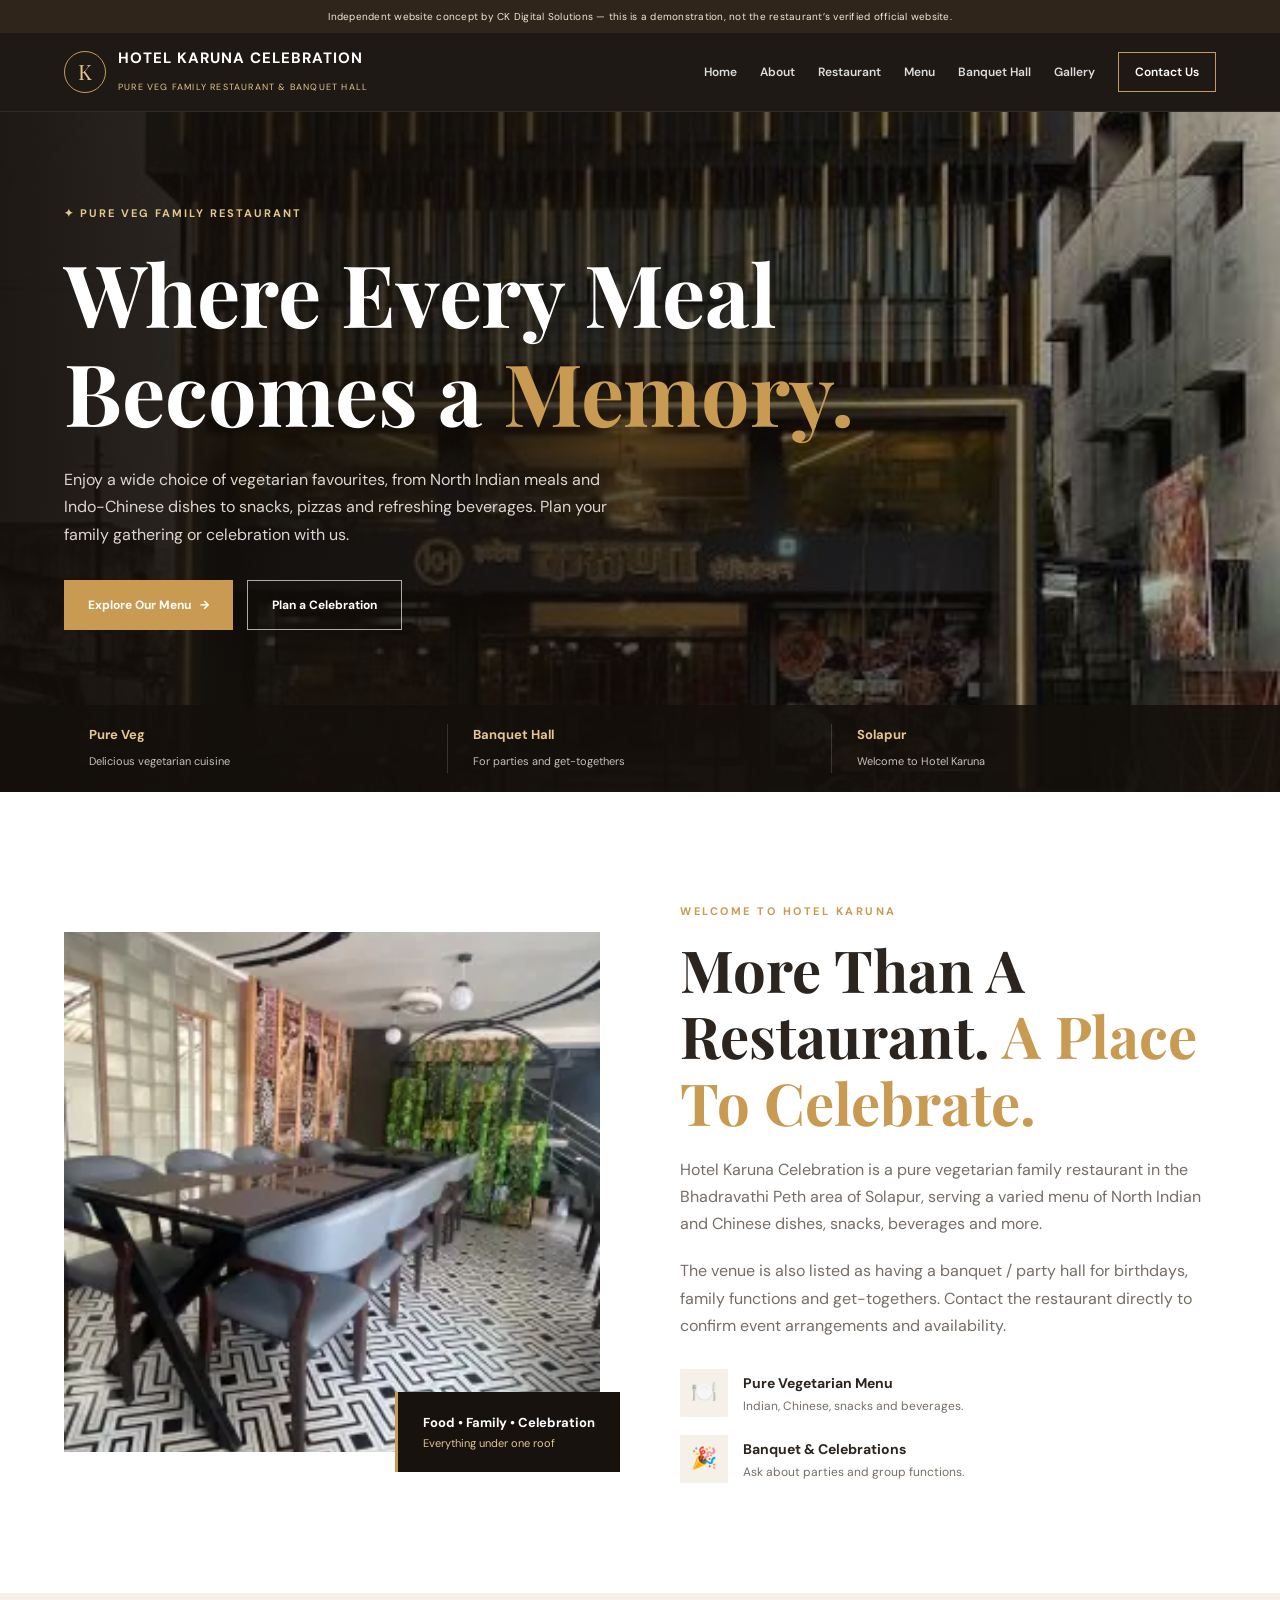
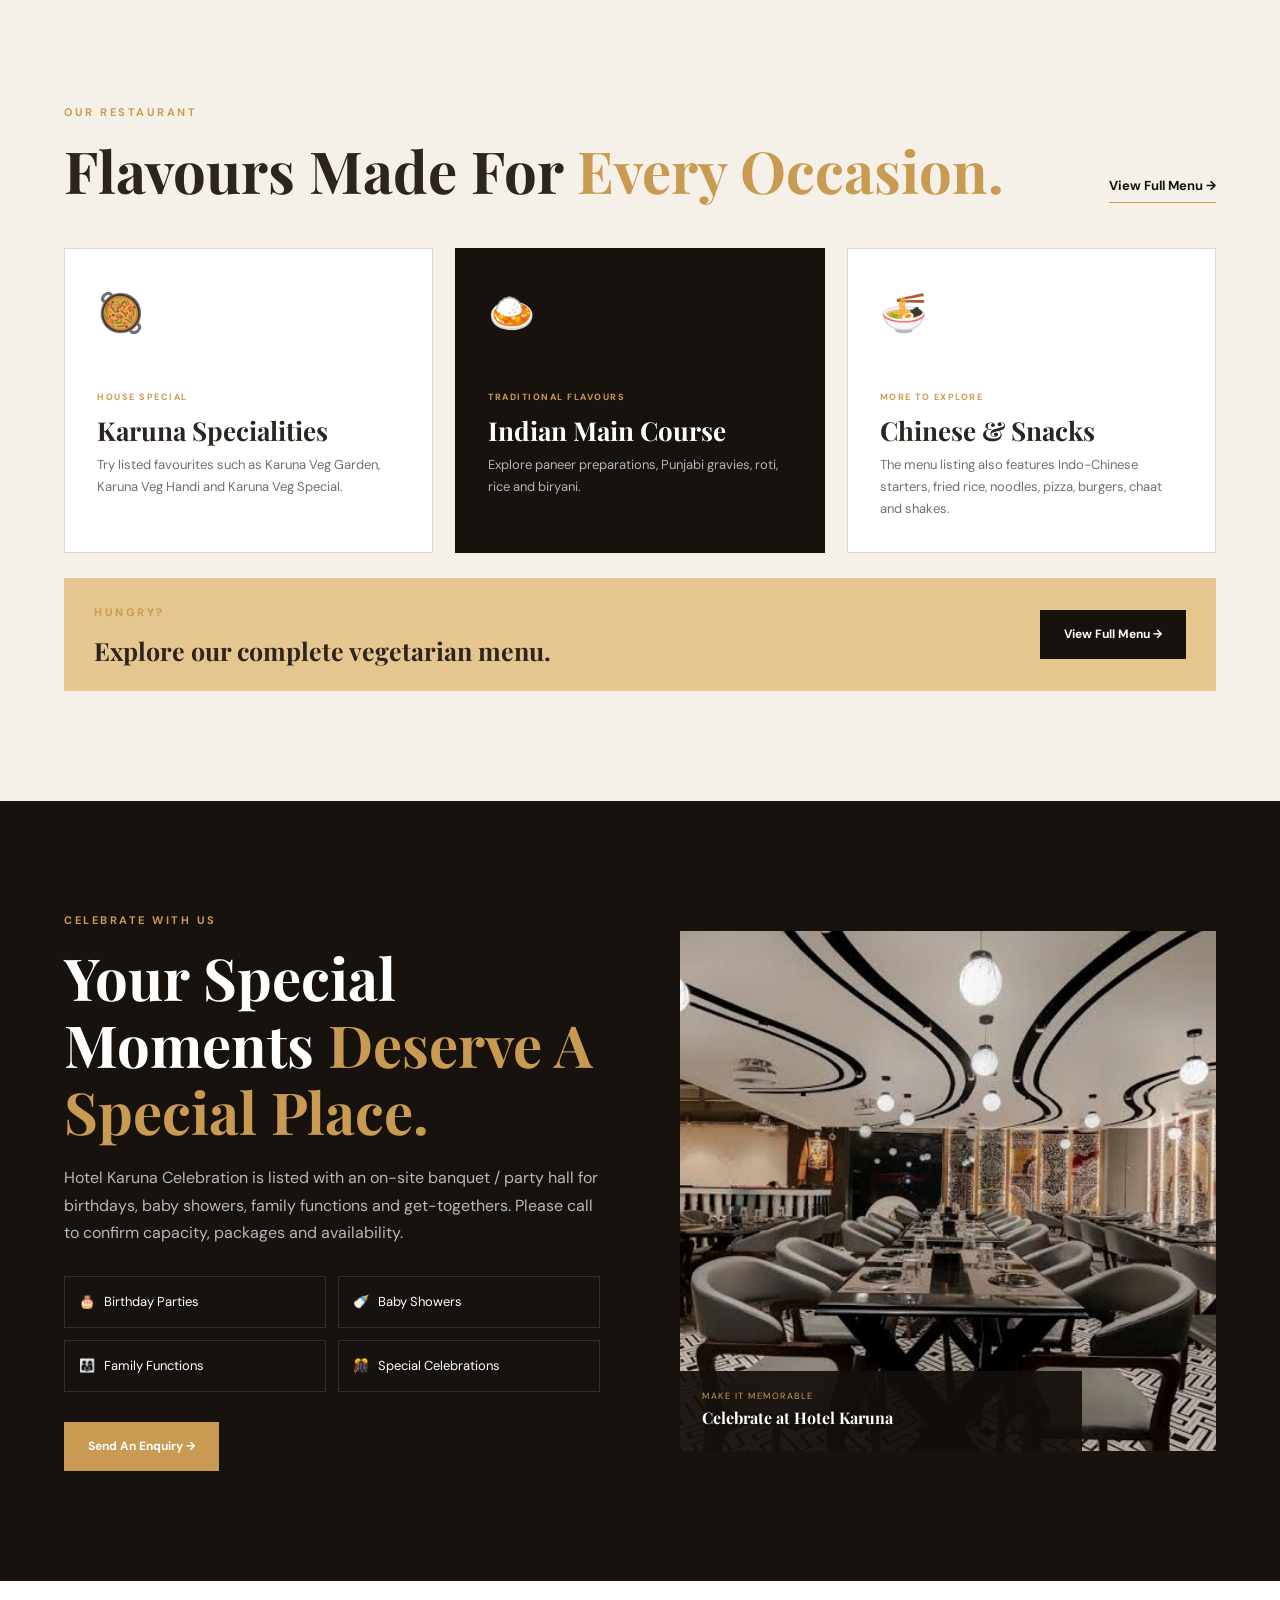
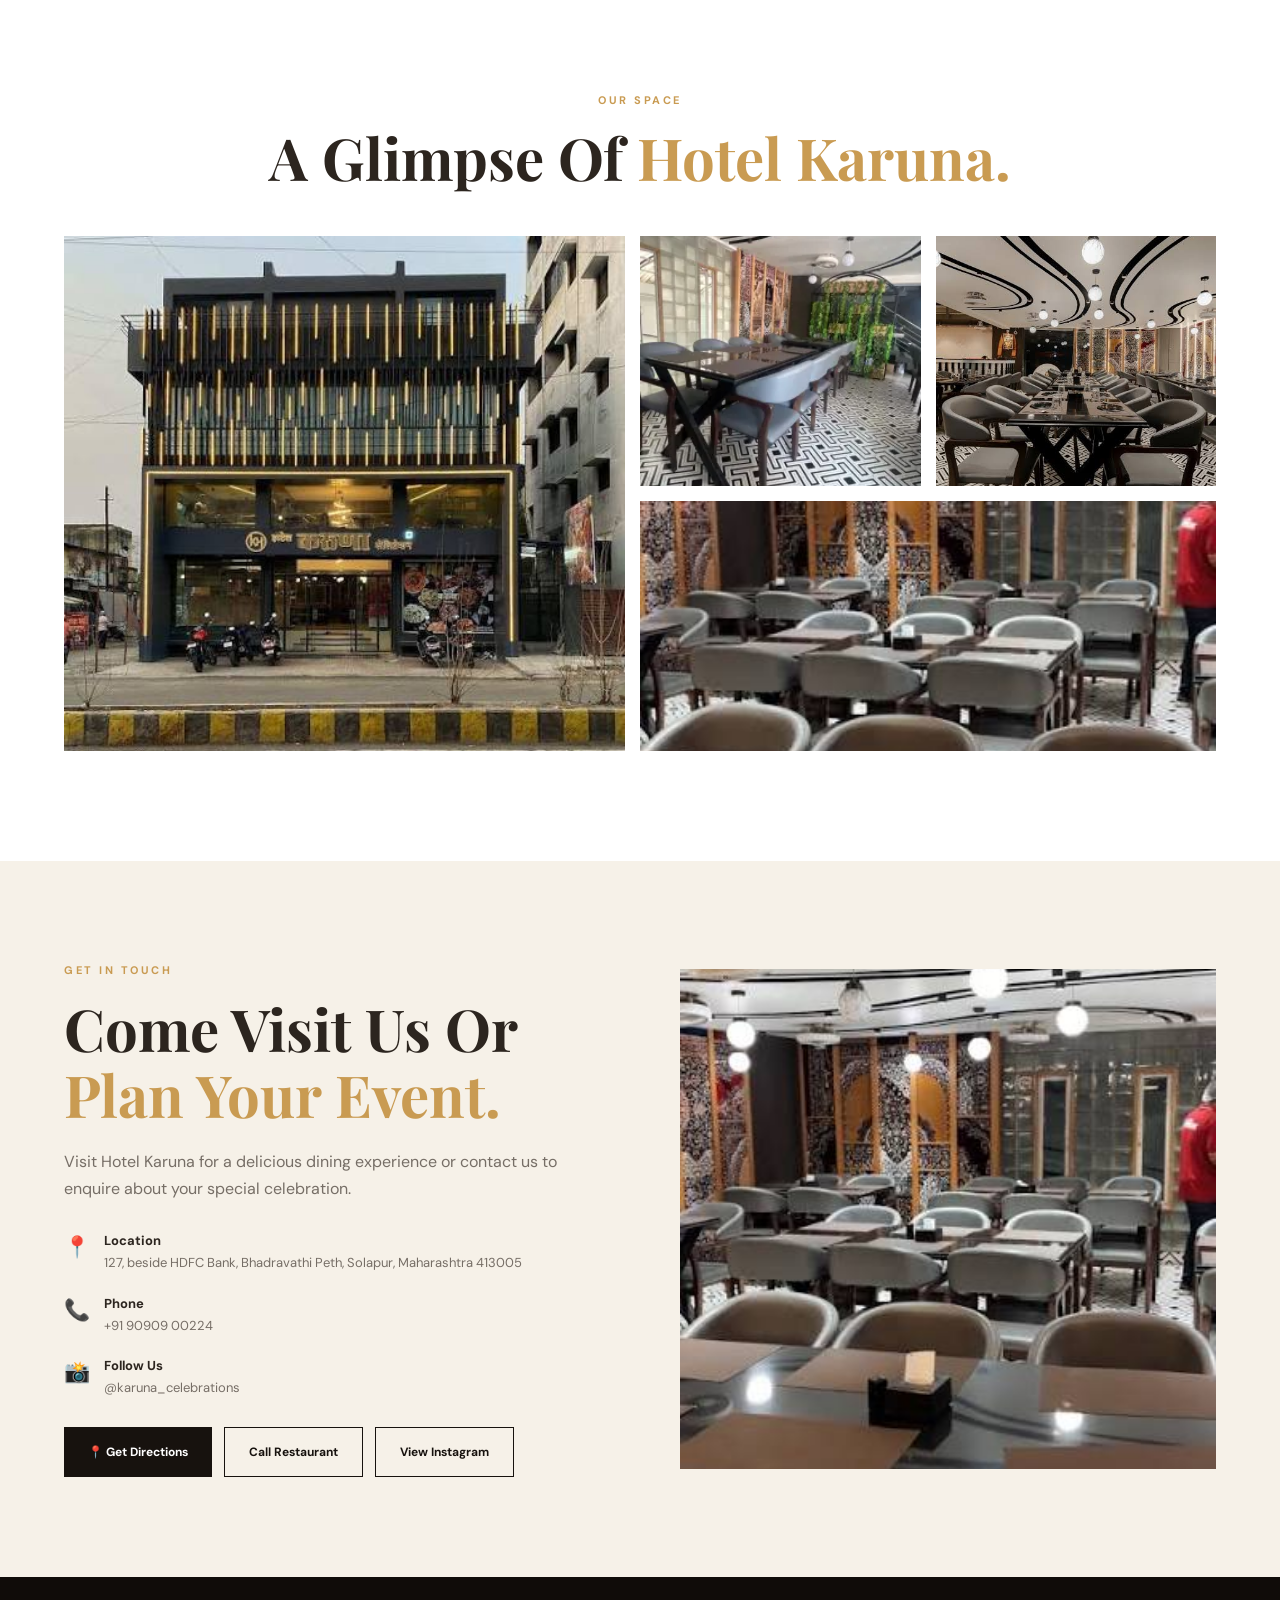
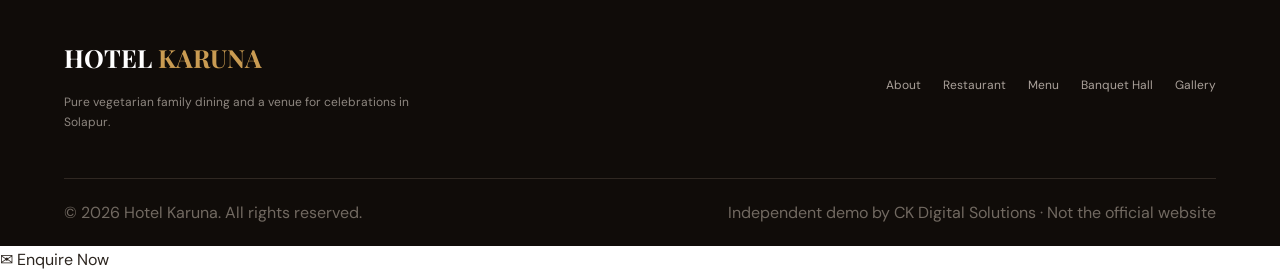
==== commit 8a7f5925: "Update site from current workspace Co-authored-by: Copilot <223556219+Copilot@users.noreply.github.c" ====
--- a/index.html
+++ b/index.html
@@ -5,10 +5,10 @@
     <meta charset="UTF-8">
     <meta name="viewport" content="width=device-width, initial-scale=1.0">
 
-    <title>Hotel Karuna | Restaurant & Banquet Hall</title>
+    <title>Hotel Karuna Celebration | Pure Veg Family Restaurant & Banquet Hall in Solapur</title>
 
     <meta name="description"
-        content="Hotel Karuna - Pure Vegetarian Restaurant and Banquet Hall in Solapur. Enjoy delicious food and celebrate your special occasions with us.">
+        content="Hotel Karuna Celebration is a pure vegetarian family restaurant and banquet hall beside HDFC Bank, Bhadravathi Peth, Solapur. Explore the menu and contact the restaurant.">
 
     <link rel="stylesheet" href="style.css">
 
@@ -23,6 +23,8 @@
 
 <body>
 
+    <div class="demo-notice">Independent website concept by CK Digital Solutions — this is a demonstration, not the restaurant’s verified official website.</div>
+
     <!-- ================= HEADER ================= -->
 
     <header class="header">
@@ -34,8 +36,8 @@
                 <div class="logo-mark">K</div>
 
                 <div class="logo-text">
-                    <strong>HOTEL KARUNA</strong>
-                    <span>Restaurant & Banquet Hall</span>
+                    <strong>HOTEL KARUNA CELEBRATION</strong>
+                    <span>PURE VEG FAMILY RESTAURANT & BANQUET HALL</span>
                 </div>
 
             </a>
@@ -74,7 +76,7 @@
             <div class="container hero-content">
 
                 <div class="hero-badge">
-                    ✦ PURE VEGETARIAN RESTAURANT
+                    ✦ PURE VEG FAMILY RESTAURANT
                 </div>
 
                 <h1>
@@ -83,8 +85,7 @@
                 </h1>
 
                 <p>
-                    Experience delicious vegetarian food, warm hospitality,
-                    and beautiful celebrations at Hotel Karuna.
+                    Enjoy a wide choice of vegetarian favourites, from North Indian meals and Indo-Chinese dishes to snacks, pizzas and refreshing beverages. Plan your family gathering or celebration with us.
                 </p>
 
                 <div class="hero-buttons">
@@ -110,8 +111,8 @@
                 </div>
 
                 <div>
-                    <strong>Celebrate</strong>
-                    <span>Special occasions with us</span>
+                    <strong>Banquet Hall</strong>
+                    <span>For parties and get-togethers</span>
                 </div>
 
                 <div>
@@ -153,15 +154,11 @@
                     </h2>
 
                     <p>
-                        Hotel Karuna brings together delicious vegetarian
-                        cuisine, a comfortable dining experience and a
-                        welcoming space for your special occasions.
+                        Hotel Karuna Celebration is a pure vegetarian family restaurant in the Bhadravathi Peth area of Solapur, serving a varied menu of North Indian and Chinese dishes, snacks, beverages and more.
                     </p>
 
                     <p>
-                        Whether you are enjoying a meal with family or planning
-                        a memorable celebration, we are here to make every
-                        moment special.
+                        The venue is also listed as having a banquet / party hall for birthdays, family functions and get-togethers. Contact the restaurant directly to confirm event arrangements and availability.
                     </p>
 
 
@@ -171,8 +168,8 @@
                             <span class="mini-icon">🍽️</span>
 
                             <div>
-                                <strong>Delicious Food</strong>
-                                <p>Flavours for every taste.</p>
+                                <strong>Pure Vegetarian Menu</strong>
+                                <p>Indian, Chinese, snacks and beverages.</p>
                             </div>
                         </div>
 
@@ -180,8 +177,8 @@
                             <span class="mini-icon">🎉</span>
 
                             <div>
-                                <strong>Special Events</strong>
-                                <p>Celebrate your important moments.</p>
+                                <strong>Banquet & Celebrations</strong>
+                                <p>Ask about parties and group functions.</p>
                             </div>
                         </div>
 
@@ -231,8 +228,7 @@
                             <h3>Karuna Specialities</h3>
 
                             <p>
-                                Discover our special selection of delicious
-                                vegetarian dishes.
+                                Try listed favourites such as Karuna Veg Garden, Karuna Veg Handi and Karuna Veg Special.
                             </p>
 
                         </div>
@@ -251,8 +247,7 @@
                             <h3>Indian Main Course</h3>
 
                             <p>
-                                Enjoy rich flavours and a variety of
-                                vegetarian favourites.
+                                Explore paneer preparations, Punjabi gravies, roti, rice and biryani.
                             </p>
 
                         </div>
@@ -271,8 +266,7 @@
                             <h3>Chinese & Snacks</h3>
 
                             <p>
-                                From Chinese dishes to snacks and beverages,
-                                there is something for everyone.
+                                The menu listing also features Indo-Chinese starters, fried rice, noodles, pizza, burgers, chaat and shakes.
                             </p>
 
                         </div>
@@ -316,16 +310,14 @@
                     </h2>
 
                     <p>
-                        From family gatherings to memorable celebrations,
-                        Hotel Karuna provides a welcoming space for your
-                        important occasions.
+                        Hotel Karuna Celebration is listed with an on-site banquet / party hall for birthdays, baby showers, family functions and get-togethers. Please call to confirm capacity, packages and availability.
                     </p>
 
 
                     <div class="event-grid">
 
                         <div>🎂 <span>Birthday Parties</span></div>
-                        <div>💍 <span>Engagements</span></div>
+                        <div>🍼 <span>Baby Showers</span></div>
                         <div>👨‍👩‍👧 <span>Family Functions</span></div>
                         <div>🎊 <span>Special Celebrations</span></div>
 
@@ -431,10 +423,18 @@
 
                             <div>
                                 <strong>Location</strong>
-                                <p>Bhadravati Peth, Solapur</p>
+                                <p>127, beside HDFC Bank, Bhadravathi Peth, Solapur, Maharashtra 413005</p>
                             </div>
                         </div>
 
+
+                        <div class="contact-item">
+                            <span>📞</span>
+                            <div>
+                                <strong>Phone</strong>
+                                <p>+91 90909 00224</p>
+                            </div>
+                        </div>
 
                         <div class="contact-item">
                             <span>📸</span>
@@ -451,7 +451,7 @@
                     <div class="contact-buttons">
 
                        <a
-                            href="https://www.google.com/maps/search/?api=1&query=1289+MH+SH+151,+Solapur,+Maharashtra"
+                            href="https://www.google.com/maps/search/?api=1&query=Hotel+Karuna+Celebration,+127,+beside+HDFC+Bank,+Bhadravathi+Peth,+Solapur,+Maharashtra+413005"
                             target="_blank"
                             rel="noopener noreferrer"
                             class="btn btn-dark">
@@ -460,6 +460,8 @@
 
                         </a>
 
+
+                        <a href="tel:+919090900224" class="btn btn-outline-dark">Call Restaurant</a>
 
                         <a
                             href="https://www.instagram.com/karuna_celebrations/"
@@ -502,8 +504,7 @@
                 </a>
 
                 <p>
-                    Delicious vegetarian food and memorable celebrations
-                    in Solapur.
+                    Pure vegetarian family dining and a venue for celebrations in Solapur.
                 </p>
 
             </div>
@@ -526,7 +527,7 @@
 
             <p>© 2026 Hotel Karuna. All rights reserved.</p>
 
-            <p>Website Demo</p>
+            <p>Independent demo by CK Digital Solutions · Not the official website</p>
 
         </div>
 
--- a/style.css
+++ b/style.css
@@ -1,17 +1,13 @@
-/* =================================
-   HOTEL KARUNA WEBSITE
-   MAIN STYLESHEET
-================================= */
-
 :root {
-    --gold: #b8860b;
-    --gold-light: #d4af37;
-    --dark: #17130f;
-    --dark-light: #282018;
-    --cream: #f8f4ed;
+    --gold: #c99b52;
+    --gold-light: #e5c68e;
+    --dark: #17120e;
+    --dark-soft: #211a15;
+    --cream: #f6f1e8;
     --white: #ffffff;
-    --text: #333333;
-    --muted: #6d6d6d;
+    --text: #2c251f;
+    --muted: #766e66;
+    --border: #e2d8ca;
 }
 
 * {
@@ -26,15 +22,17 @@
 }
 
 body {
-    font-family: "Poppins", sans-serif;
+    font-family: "DM Sans", sans-serif;
+    background: var(--white);
     color: var(--text);
-    background: var(--white);
     line-height: 1.7;
 }
 
-img {
-    display: block;
-    max-width: 100%;
+h1,
+h2,
+h3 {
+    font-family: "Playfair Display", serif;
+    line-height: 1.15;
 }
 
 a {
@@ -42,25 +40,32 @@
     color: inherit;
 }
 
+img {
+    width: 100%;
+    display: block;
+}
+
 .container {
-    width: min(1150px, 90%);
+    width: min(1180px, 90%);
     margin: auto;
 }
 
-
-/* =================================
-   HEADER
-================================= */
+.section {
+    padding: 110px 0;
+}
+
+/* ================= HEADER ================= */
 
 .header {
     position: sticky;
     top: 0;
     z-index: 1000;
-    background: rgba(23, 19, 15, 0.98);
+    background: rgba(23, 18, 14, 0.97);
+    border-bottom: 1px solid rgba(255, 255, 255, 0.08);
 }
 
 .navbar {
-    min-height: 80px;
+    min-height: 78px;
     display: flex;
     align-items: center;
     justify-content: space-between;
@@ -73,43 +78,41 @@
     color: white;
 }
 
-.logo-icon {
-    width: 48px;
-    height: 48px;
-    border: 1px solid var(--gold-light);
+.logo-mark {
+    width: 42px;
+    height: 42px;
+    border: 1px solid var(--gold);
     color: var(--gold-light);
-    border-radius: 50%;
     display: grid;
     place-items: center;
+    border-radius: 50%;
     font-family: "Playfair Display", serif;
-    font-size: 23px;
-    font-weight: 700;
-}
-
-.logo strong {
+    font-size: 21px;
+}
+
+.logo-text strong {
     display: block;
-    font-size: 16px;
     letter-spacing: 1px;
-}
-
-.logo small {
-    display: block;
+    font-size: 15px;
+}
+
+.logo-text span {
     color: var(--gold-light);
     font-size: 9px;
-    letter-spacing: 1px;
+    letter-spacing: 1.2px;
 }
 
 .nav-links {
     display: flex;
     align-items: center;
-    gap: 27px;
+    gap: 23px;
 }
 
 .nav-links a {
-    color: white;
-    font-size: 13px;
-    font-weight: 500;
-    transition: color 0.25s ease;
+    color: #ddd;
+    font-size: 12px;
+    font-weight: 600;
+    transition: 0.25s;
 }
 
 .nav-links a:hover {
@@ -117,100 +120,82 @@
 }
 
 .nav-button {
-    border: 1px solid var(--gold-light);
-    padding: 10px 18px;
+    border: 1px solid var(--gold);
+    padding: 9px 16px;
+    color: white !important;
 }
 
 .nav-button:hover {
     background: var(--gold);
-    color: white !important;
 }
 
 .menu-toggle {
     display: none;
     background: transparent;
-    border: 0;
+    border: none;
     color: white;
     font-size: 28px;
     cursor: pointer;
 }
 
-
-/* =================================
-   HERO
-================================= */
+/* ================= HERO ================= */
 
 .hero {
+    min-height: 680px;
     position: relative;
-    min-height: 650px;
-    display: flex;
-    align-items: center;
-    overflow: hidden;
-}
-
-.hero-image {
-    position: absolute;
-    inset: 0;
-
-    width: 100%;
-    height: 100%;
-
-    object-fit: cover;
-    object-position: center;
+    display: flex;
+    align-items: center;
+    background:
+        url("assets/images/hotel-exterior.png")
+        center/cover no-repeat;
 }
 
 .hero-overlay {
     position: absolute;
     inset: 0;
-
     background:
         linear-gradient(
             90deg,
-            rgba(0, 0, 0, 0.88),
-            rgba(0, 0, 0, 0.55),
-            rgba(0, 0, 0, 0.2)
+            rgba(18, 13, 9, 0.94) 0%,
+            rgba(18, 13, 9, 0.72) 48%,
+            rgba(18, 13, 9, 0.20) 100%
         );
 }
 
 .hero-content {
     position: relative;
-    z-index: 1;
-    color: white;
-}
-
-.eyebrow {
+    z-index: 2;
+    color: white;
+    padding-bottom: 70px;
+}
+
+.hero-badge {
     color: var(--gold-light);
     font-size: 11px;
+    letter-spacing: 2px;
+    margin-bottom: 22px;
     font-weight: 700;
-    letter-spacing: 3px;
-    margin-bottom: 15px;
-}
-
-.hero h1,
-.section-heading h2,
-.about-content h2,
-.celebration-content h2 {
-    font-family: "Playfair Display", serif;
-    font-size: clamp(42px, 6vw, 76px);
-    line-height: 1.1;
 }
 
 .hero h1 {
-    max-width: 750px;
+    font-size: clamp(52px, 7vw, 86px);
+    max-width: 850px;
 }
 
 .hero h1 span,
-.section-heading h2 span,
-.about-content h2 span,
-.celebration-content h2 span {
-    color: var(--gold-light);
-}
-
-.hero-description {
-    max-width: 570px;
-    margin: 25px 0;
-    color: #eeeeee;
-    font-size: 15px;
+.intro-content h2 span,
+.section-header h2 span,
+.banquet-content h2 span,
+.gallery-heading h2 span,
+.contact-content h2 span {
+    color: var(--gold);
+}
+
+.hero-content > p {
+    max-width: 560px;
+    color: #ddd6cf;
+    margin: 24px 0 32px;
+    font-size: 16px;
 }
 
 .hero-buttons {
@@ -219,606 +204,518 @@
     flex-wrap: wrap;
 }
 
-
-/* =================================
-   BUTTONS
-================================= */
-
 .btn {
     display: inline-flex;
+    align-items: center;
     justify-content: center;
-    align-items: center;
-
-    padding: 13px 24px;
-
+    gap: 9px;
+    padding: 14px 24px;
     font-size: 12px;
-    font-weight: 600;
-
-    cursor: pointer;
-
-    transition: all 0.25s ease;
+    font-weight: 700;
+    transition: 0.3s;
 }
 
 .btn-primary {
     background: var(--gold);
     color: white;
-    border: 1px solid var(--gold);
 }
 
 .btn-primary:hover {
-    background: #956b08;
+    background: #b48642;
     transform: translateY(-2px);
 }
 
-.btn-outline {
-    color: white;
-    border: 1px solid white;
-}
-
-.btn-outline:hover {
+.btn-secondary {
+    color: white;
+    border: 1px solid rgba(255, 255, 255, 0.65);
+}
+
+.btn-secondary:hover {
     background: white;
     color: var(--dark);
 }
 
-.dark-outline {
+.btn-dark {
+    background: var(--dark);
+    color: white;
+}
+
+.btn-dark:hover {
+    background: var(--gold);
+}
+
+.btn-outline-dark {
+    border: 1px solid var(--dark);
     color: var(--dark);
-    border-color: var(--dark);
-}
-
-.dark-outline:hover {
+}
+
+.btn-outline-dark:hover {
     background: var(--dark);
     color: white;
 }
 
-
-/* =================================
-   SERVICE STRIP
-================================= */
-
-.service-strip {
-    background: var(--gold);
-    color: white;
-    padding: 20px 0;
-}
-
-.service-grid {
+.hero-bottom {
+    position: absolute;
+    z-index: 3;
+    bottom: 0;
+    left: 0;
+    width: 100%;
+    background: rgba(20, 15, 11, 0.88);
+    color: white;
     display: grid;
-    grid-template-columns: repeat(4, 1fr);
-    gap: 20px;
-}
-
-.service-grid div {
-    text-align: center;
-}
-
-.service-grid span {
-    margin-right: 7px;
-}
-
-.service-grid strong {
+    grid-template-columns: repeat(3, 1fr);
+    padding: 19px max(5%, calc((100% - 1180px) / 2));
+}
+
+.hero-bottom div {
+    padding: 0 25px;
+    border-right: 1px solid rgba(255, 255, 255, 0.15);
+}
+
+.hero-bottom div:last-child {
+    border-right: none;
+}
+
+.hero-bottom strong {
+    display: block;
+    color: var(--gold-light);
     font-size: 13px;
 }
 
-
-/* =================================
-   GENERAL SECTIONS
-================================= */
-
-.section {
-    padding: 95px 0;
-}
-
-.section-heading {
-    max-width: 720px;
-    margin: 0 auto 50px;
-    text-align: center;
-}
-
-.section-heading h2 {
-    font-size: clamp(38px, 5vw, 58px);
-}
-
-.section-heading > p:last-child {
-    color: var(--muted);
-    font-size: 14px;
-    margin-top: 15px;
-}
-
-
-/* =================================
-   ABOUT
-================================= */
-
-.about-section {
-    background: var(--cream);
-}
-
-.about-grid {
+.hero-bottom span {
+    font-size: 11px;
+    color: #c6c0bb;
+}
+
+/* ================= COMMON ================= */
+
+.section-tag {
+    color: var(--gold);
+    font-size: 11px;
+    letter-spacing: 2.5px;
+    font-weight: 700;
+    margin-bottom: 15px;
+}
+
+.intro-grid,
+.banquet-grid,
+.contact-wrapper {
     display: grid;
     grid-template-columns: 1fr 1fr;
-    gap: 65px;
-    align-items: center;
-}
-
-.about-image {
+    gap: 80px;
+    align-items: center;
+}
+
+.image-frame {
     position: relative;
 }
 
-.about-image img {
-    width: 100%;
-    height: 480px;
+.image-frame > img {
+    height: 520px;
     object-fit: cover;
 }
 
-.image-badge {
+.experience-card {
     position: absolute;
-    bottom: 20px;
-    left: 20px;
-
-    background: var(--gold);
-    color: white;
-
-    padding: 12px 18px;
-
+    bottom: -20px;
+    right: -20px;
+    background: var(--dark);
+    color: white;
+    padding: 20px 25px;
+    border-left: 3px solid var(--gold);
+}
+
+.experience-card strong,
+.experience-card span {
+    display: block;
+}
+
+.experience-card strong {
+    font-size: 13px;
+}
+
+.experience-card span {
+    color: var(--gold-light);
+    font-size: 11px;
+}
+
+.intro-content h2,
+.section-header h2,
+.banquet-content h2,
+.gallery-heading h2,
+.contact-content h2 {
+    font-size: clamp(38px, 5vw, 58px);
+}
+
+.intro-content > p:not(.section-tag),
+.banquet-content > p:not(.section-tag),
+.contact-content > p:not(.section-tag) {
+    color: var(--muted);
+    margin-top: 20px;
+}
+
+.mini-features {
+    margin-top: 30px;
+    display: grid;
+    gap: 18px;
+}
+
+.mini-features > div {
+    display: flex;
+    align-items: center;
+    gap: 15px;
+}
+
+.mini-icon {
+    width: 48px;
+    height: 48px;
+    background: var(--cream);
+    display: grid;
+    place-items: center;
+    font-size: 21px;
+}
+
+.mini-features strong {
+    font-size: 14px;
+}
+
+.mini-features p {
+    color: var(--muted);
     font-size: 12px;
-    font-weight: 600;
-}
-
-.about-content h2 {
-    font-size: clamp(38px, 5vw, 58px);
-}
-
-.about-content > p:not(.eyebrow) {
-    color: var(--muted);
-    font-size: 14px;
-    margin: 20px 0;
-}
-
-.feature-list {
-    margin: 25px 0;
-}
-
-.feature-list div {
-    margin-bottom: 10px;
-    font-size: 14px;
-}
-
-.feature-list span {
+}
+
+/* ================= RESTAURANT ================= */
+
+.restaurant-section {
+    background: var(--cream);
+}
+
+.section-header {
+    display: flex;
+    justify-content: space-between;
+    align-items: end;
+    gap: 30px;
+    margin-bottom: 45px;
+}
+
+.text-link {
+    color: var(--dark);
+    font-size: 13px;
+    font-weight: 700;
+    border-bottom: 1px solid var(--gold);
+    padding-bottom: 5px;
+    white-space: nowrap;
+}
+
+.food-cards {
+    display: grid;
+    grid-template-columns: repeat(3, 1fr);
+    gap: 22px;
+}
+
+.food-card {
+    background: white;
+    padding: 32px;
+    border: 1px solid var(--border);
+    transition: 0.3s;
+}
+
+.food-card:hover {
+    transform: translateY(-7px);
+    box-shadow: 0 20px 45px rgba(40, 30, 20, 0.1);
+}
+
+.featured-card {
+    background: var(--dark);
+    color: white;
+    border-color: var(--dark);
+}
+
+.food-icon {
+    font-size: 38px;
+    margin-bottom: 35px;
+}
+
+.food-content span {
     color: var(--gold);
-    font-weight: 800;
-    margin-right: 8px;
-}
-
-.text-button {
-    color: var(--gold);
+    font-size: 9px;
     font-weight: 700;
-    font-size: 13px;
-}
-
-
-/* =================================
-   MENU
-================================= */
-
-.menu-section {
-    background: white;
-    padding: 95px 0;
-}
-
-.menu-tabs {
-    display: flex;
-    justify-content: center;
-    flex-wrap: wrap;
-    gap: 10px;
-    margin-bottom: 40px;
-}
-
-.menu-tab {
-    background: white;
-    border: 1px solid var(--gold-light);
-
-    color: var(--dark);
-
-    padding: 11px 18px;
-
-    font-family: "Poppins", sans-serif;
-    font-size: 12px;
-    font-weight: 600;
-
-    cursor: pointer;
-
-    transition: all 0.25s ease;
-}
-
-.menu-tab:hover,
-.menu-tab.active {
-    background: var(--gold);
-    color: white;
-}
-
-.menu-content {
-    display: none;
-
-    grid-template-columns: 0.9fr 1.1fr;
-    gap: 45px;
-
-    align-items: center;
-
-    background: var(--cream);
-
-    padding: 25px;
-}
-
-.menu-content.active-menu {
-    display: grid;
-}
-
-.menu-photo {
-    height: 410px;
-    overflow: hidden;
-}
-
-.menu-photo img {
-    width: 100%;
-    height: 100%;
-
-    object-fit: cover;
-
-    transition: transform 0.4s ease;
-}
-
-.menu-photo:hover img {
-    transform: scale(1.04);
-}
-
-.menu-list h3 {
-    font-family: "Playfair Display", serif;
-    font-size: 31px;
-    color: var(--dark);
-    margin-bottom: 10px;
-}
-
-.menu-description {
+    letter-spacing: 1.5px;
+}
+
+.food-content h3 {
+    font-size: 26px;
+    margin: 8px 0;
+}
+
+.food-content p {
     color: var(--muted);
     font-size: 13px;
-    margin-bottom: 22px;
-}
-
-.food-grid {
+}
+
+.featured-card .food-content p {
+    color: #bbb3ab;
+}
+
+.restaurant-cta {
+    margin-top: 25px;
+    background: var(--gold-light);
+    padding: 25px 30px;
+    display: flex;
+    justify-content: space-between;
+    align-items: center;
+}
+
+.restaurant-cta h3 {
+    font-size: 25px;
+}
+
+/* ================= BANQUET ================= */
+
+.banquet {
+    background: var(--dark);
+    color: white;
+}
+
+.banquet-content > p:not(.section-tag) {
+    color: #bdb5ae;
+}
+
+.event-grid {
     display: grid;
     grid-template-columns: repeat(2, 1fr);
-    gap: 11px;
-}
-
-.food-item {
+    gap: 12px;
+    margin: 30px 0;
+}
+
+.event-grid div {
+    border: 1px solid rgba(255, 255, 255, 0.12);
+    padding: 14px;
+    font-size: 13px;
+}
+
+.event-grid span {
+    margin-left: 6px;
+}
+
+.image-caption {
+    position: absolute;
+    bottom: 0;
+    left: 0;
+    background: rgba(20, 15, 11, 0.92);
+    padding: 18px 22px;
+    color: white;
+    width: 75%;
+}
+
+.image-caption span {
+    display: block;
+    color: var(--gold);
+    font-size: 9px;
+    letter-spacing: 1.5px;
+}
+
+.image-caption strong {
+    font-family: "Playfair Display", serif;
+}
+
+/* ================= GALLERY ================= */
+
+.gallery {
     background: white;
-
-    border-left: 3px solid var(--gold);
-
-    padding: 12px 14px;
-
+}
+
+.gallery-heading {
+    text-align: center;
+    margin-bottom: 45px;
+}
+
+.gallery-grid {
+    display: grid;
+    grid-template-columns: 2fr 1fr 1fr;
+    grid-template-rows: 250px 250px;
+    gap: 15px;
+}
+
+.gallery-grid div {
+    overflow: hidden;
+}
+
+.gallery-grid img {
+    height: 100%;
+    object-fit: cover;
+    transition: transform 0.5s;
+}
+
+.gallery-grid div:hover img {
+    transform: scale(1.07);
+}
+
+.gallery-large {
+    grid-row: span 2;
+}
+
+.gallery-grid div:last-child {
+    grid-column: span 2;
+}
+
+/* ================= CONTACT ================= */
+
+.contact-section {
+    background: var(--cream);
+    padding: 100px 0;
+}
+
+.contact-image img {
+    height: 500px;
+    object-fit: cover;
+}
+
+.contact-info {
+    margin: 28px 0;
+}
+
+.contact-item {
+    display: flex;
+    gap: 14px;
+    margin-bottom: 18px;
+}
+
+.contact-item > span {
+    font-size: 21px;
+}
+
+.contact-item strong {
+    display: block;
     font-size: 13px;
-    font-weight: 500;
-
-    transition: transform 0.2s ease;
-}
-
-.food-item:hover {
-    transform: translateX(4px);
-}
-
-
-/* =================================
-   GALLERY
-================================= */
-
-.gallery-section {
-    background: var(--cream);
-}
-
-.hotel-gallery {
-    display: grid;
-    grid-template-columns: repeat(2, 1fr);
-    gap: 18px;
-}
-
-.gallery-item {
-    height: 300px;
-    overflow: hidden;
-}
-
-.gallery-large {
-    grid-column: span 2;
-    height: 430px;
-}
-
-.gallery-item img {
-    width: 100%;
-    height: 100%;
-
-    object-fit: cover;
-
-    transition: transform 0.5s ease;
-}
-
-.gallery-item:hover img {
-    transform: scale(1.05);
-}
-
-
-/* =================================
-   CELEBRATION SECTION
-================================= */
-
-.celebration-section {
+}
+
+.contact-item p {
+    color: var(--muted);
+    font-size: 13px;
+}
+
+.contact-buttons {
+    display: flex;
+    gap: 12px;
+    flex-wrap: wrap;
+}
+
+/* ================= FOOTER ================= */
+
+.footer {
+    background: #100c09;
+    color: white;
+    padding-top: 60px;
+}
+
+.footer-top {
+    display: flex;
+    justify-content: space-between;
+    gap: 40px;
+    padding-bottom: 45px;
+}
+
+.footer-logo {
+    font-family: "Playfair Display", serif;
+    font-size: 25px;
+    font-weight: 700;
+}
+
+.footer-logo span {
+    color: var(--gold);
+}
+
+.footer-top p {
+    color: #8e8780;
+    font-size: 12px;
+    max-width: 350px;
+    margin-top: 12px;
+}
+
+.footer-links {
+    display: flex;
+    gap: 22px;
+    flex-wrap: wrap;
+    align-items: center;
+}
+
+.footer-links a {
+    color: #aaa19a;
+    font-size: 12px;
+}
+
+.footer-links a:hover {
+    color: var(--gold);
+}
+
+.footer-bottom {
+    border-top: 1px solid #302822;
+    padding: 20px 0;
+    display: flex;
+    justify-content: space-between;
+    color: #716961
+}
+
+/* ================= REAL-BUSINESS DETAILS / DEMO NOTICE ================= */
+.demo-notice {
     position: relative;
-
-    padding: 110px 0;
-
-    background:
-        linear-gradient(
-            rgba(23, 19, 15, 0.88),
-            rgba(23, 19, 15, 0.88)
-        ),
-        url("assets/images/restaurant-2.png");
-
-    background-size: cover;
-    background-position: center;
-
-    color: white;
-}
-
-.celebration-content {
-    max-width: 720px;
+    z-index: 1100;
+    padding: 8px 16px;
+    background: #30251b;
+    color: #f5e7d2;
     text-align: center;
-}
-
-.celebration-content p:not(.eyebrow) {
-    max-width: 600px;
-    margin: 20px auto 28px;
-    color: #dddddd;
-    font-size: 14px;
-}
-
-
-/* =================================
-   CONTACT
-================================= */
-
-.contact-section {
-    background: white;
-}
-
-.contact-box {
-    background: var(--dark);
-
-    color: white;
-
-    padding: 45px;
-
-    display: flex;
-
-    justify-content: space-between;
-
-    align-items: center;
-
-    gap: 30px;
-}
-
-.contact-info h3 {
-    font-family: "Playfair Display", serif;
-    font-size: 30px;
-    margin-bottom: 13px;
-}
-
-.contact-info p {
-    color: #d4d4d4;
-    font-size: 13px;
-    margin-bottom: 9px;
-}
-
-.contact-actions {
-    display: flex;
-    flex-direction: column;
-    gap: 12px;
-
-    min-width: 190px;
-}
-
-
-/* =================================
-   FOOTER
-================================= */
-
-.footer {
-    background: #0c0a08;
-    color: white;
-    text-align: center;
-
-    padding: 45px 0;
-}
-
-.footer-logo {
-    display: flex;
-
-    align-items: center;
-    justify-content: center;
-
-    gap: 12px;
-}
-
-.footer-logo strong {
-    letter-spacing: 1px;
-}
-
-.footer > .container > p {
-    color: #aaa;
-    font-size: 12px;
-    margin-top: 14px;
-}
-
-.copyright {
-    border-top: 1px solid #333;
-
-    padding-top: 18px;
-
-    margin-top: 25px !important;
-
-    font-size: 11px !important;
-}
-
-
-/* =================================
-   TABLET
-================================= */
+    font-size: 10px;
+    letter-spacing: .25px;
+}
+.contact-info .contact-item p { overflow-wrap: anywhere; }
 
 @media (max-width: 900px) {
-
-    .about-grid {
-        gap: 35px;
-    }
-
-    .nav-links {
-        gap: 16px;
-    }
-
-}
-
-
-/* =================================
-   MOBILE
-================================= */
-
-@media (max-width: 700px) {
-
-    .navbar {
-        min-height: 72px;
-    }
-
-    .menu-toggle {
-        display: block;
-    }
-
+    .nav-links { gap: 14px; }
+    .nav-links a { font-size: 11px; }
+    .intro-grid, .banquet-grid, .contact-wrapper { gap: 42px; }
+}
+
+@media (max-width: 760px) {
+    .navbar { min-height: 70px; }
+    .menu-toggle { display: block; }
     .nav-links {
         display: none;
-
         position: absolute;
-
-        top: 72px;
+        top: 100%;
         left: 0;
-
-        width: 100%;
-
-        flex-direction: column;
-
-        align-items: stretch;
-
-        gap: 0;
-
-        background: var(--dark);
-
-        padding: 12px 5% 20px;
-    }
-
-    .nav-links.active {
-        display: flex;
-    }
-
-    .nav-links a {
-        padding: 13px 0;
-        border-bottom: 1px solid #38312a;
-    }
-
-    .nav-button {
-        text-align: center;
-        margin-top: 12px;
-        border: 1px solid var(--gold-light) !important;
-    }
-
-    .hero {
-        min-height: 580px;
-    }
-
-    .hero-image {
-        object-position: center;
-    }
-
-    .hero-overlay {
-        background:
-            linear-gradient(
-                90deg,
-                rgba(0, 0, 0, 0.82),
-                rgba(0, 0, 0, 0.55)
-            );
-    }
-
-    .hero h1 {
-        font-size: 45px;
-    }
-
-    .hero-description {
-        font-size: 13px;
-    }
-
-    .service-grid {
-        grid-template-columns: repeat(2, 1fr);
-        gap: 18px;
-    }
-
-    .service-grid strong {
-        display: block;
-        font-size: 11px;
-    }
-
-    .section,
-    .menu-section {
-        padding: 65px 0;
-    }
-
-    .about-grid {
-        grid-template-columns: 1fr;
-    }
-
-    .about-image img {
-        height: 330px;
-    }
-
-    .menu-content.active-menu {
-        grid-template-columns: 1fr;
-        gap: 25px;
-        padding: 15px;
-    }
-
-    .menu-photo {
-        height: 260px;
-    }
-
-    .food-grid {
-        grid-template-columns: 1fr;
-    }
-
-    .hotel-gallery {
-        grid-template-columns: 1fr;
-    }
-
-    .gallery-large {
-        grid-column: span 1;
-        height: 280px;
-    }
-
-    .gallery-item {
-        height: 250px;
-    }
-
-    .contact-box {
+        right: 0;
+        padding: 18px 5%;
+        background: rgba(23, 18, 14, .99);
         flex-direction: column;
         align-items: stretch;
-
-        padding: 28px;
+        gap: 0;
+        border-top: 1px solid rgba(255,255,255,.08);
     }
-
-    .contact-actions {
-        width: 100%;
-    }
-
-}+    .nav-links.active { display: flex; }
+    .nav-links a { padding: 12px 0; font-size: 13px; }
+    .nav-links .nav-button { text-align: center; margin-top: 8px; }
+    .hero { min-height: 650px; }
+    .hero-bottom { grid-template-columns: 1fr; gap: 8px; padding: 14px 5%; }
+    .hero-bottom div { border-right: 0; padding: 0; }
+    .hero-content { padding-bottom: 135px; }
+    .intro-grid, .banquet-grid, .contact-wrapper { grid-template-columns: 1fr; gap: 42px; }
+    .image-frame > img { height: 360px; }
+    .experience-card { right: 8px; bottom: -15px; }
+    .food-cards { grid-template-columns: 1fr; }
+    .section-header { align-items: flex-start; flex-direction: column; }
+    .restaurant-cta { align-items: flex-start; flex-direction: column; gap: 18px; }
+    .gallery-grid { grid-template-columns: 1fr 1fr; grid-template-rows: 220px 180px 180px; }
+    .gallery-large { grid-row: auto; grid-column: span 2; }
+    .gallery-grid div:last-child { grid-column: auto; }
+    .section { padding: 75px 0; }
+}
+
+@media (max-width: 420px) {
+    .logo-text strong { font-size: 12px; }
+    .logo-text span { font-size: 7px; letter-spacing: .7px; }
+    .logo-mark { width: 38px; height: 38px; }
+    .hero h1 { font-size: 46px; }
+    .event-grid { grid-template-columns: 1fr; }
+    .contact-buttons { display: flex; flex-direction: column; align-items: stretch; }
+}
